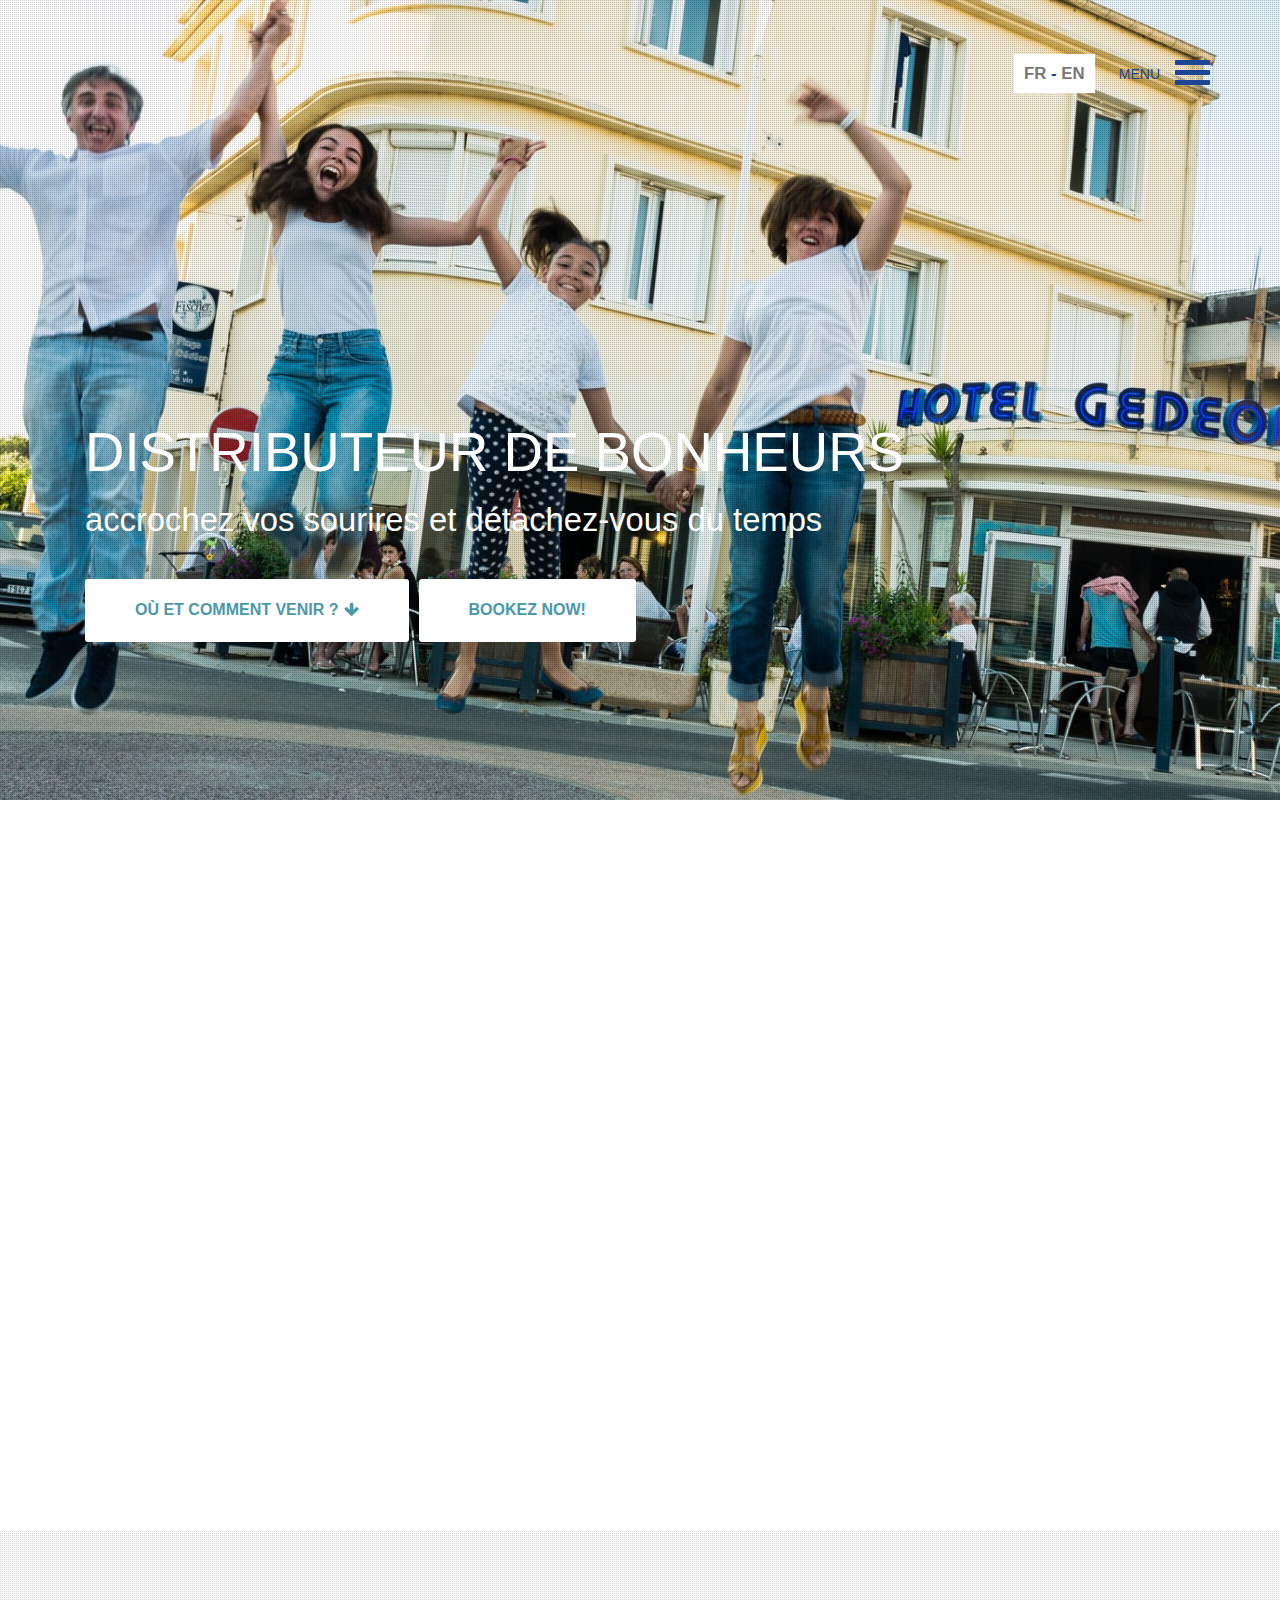
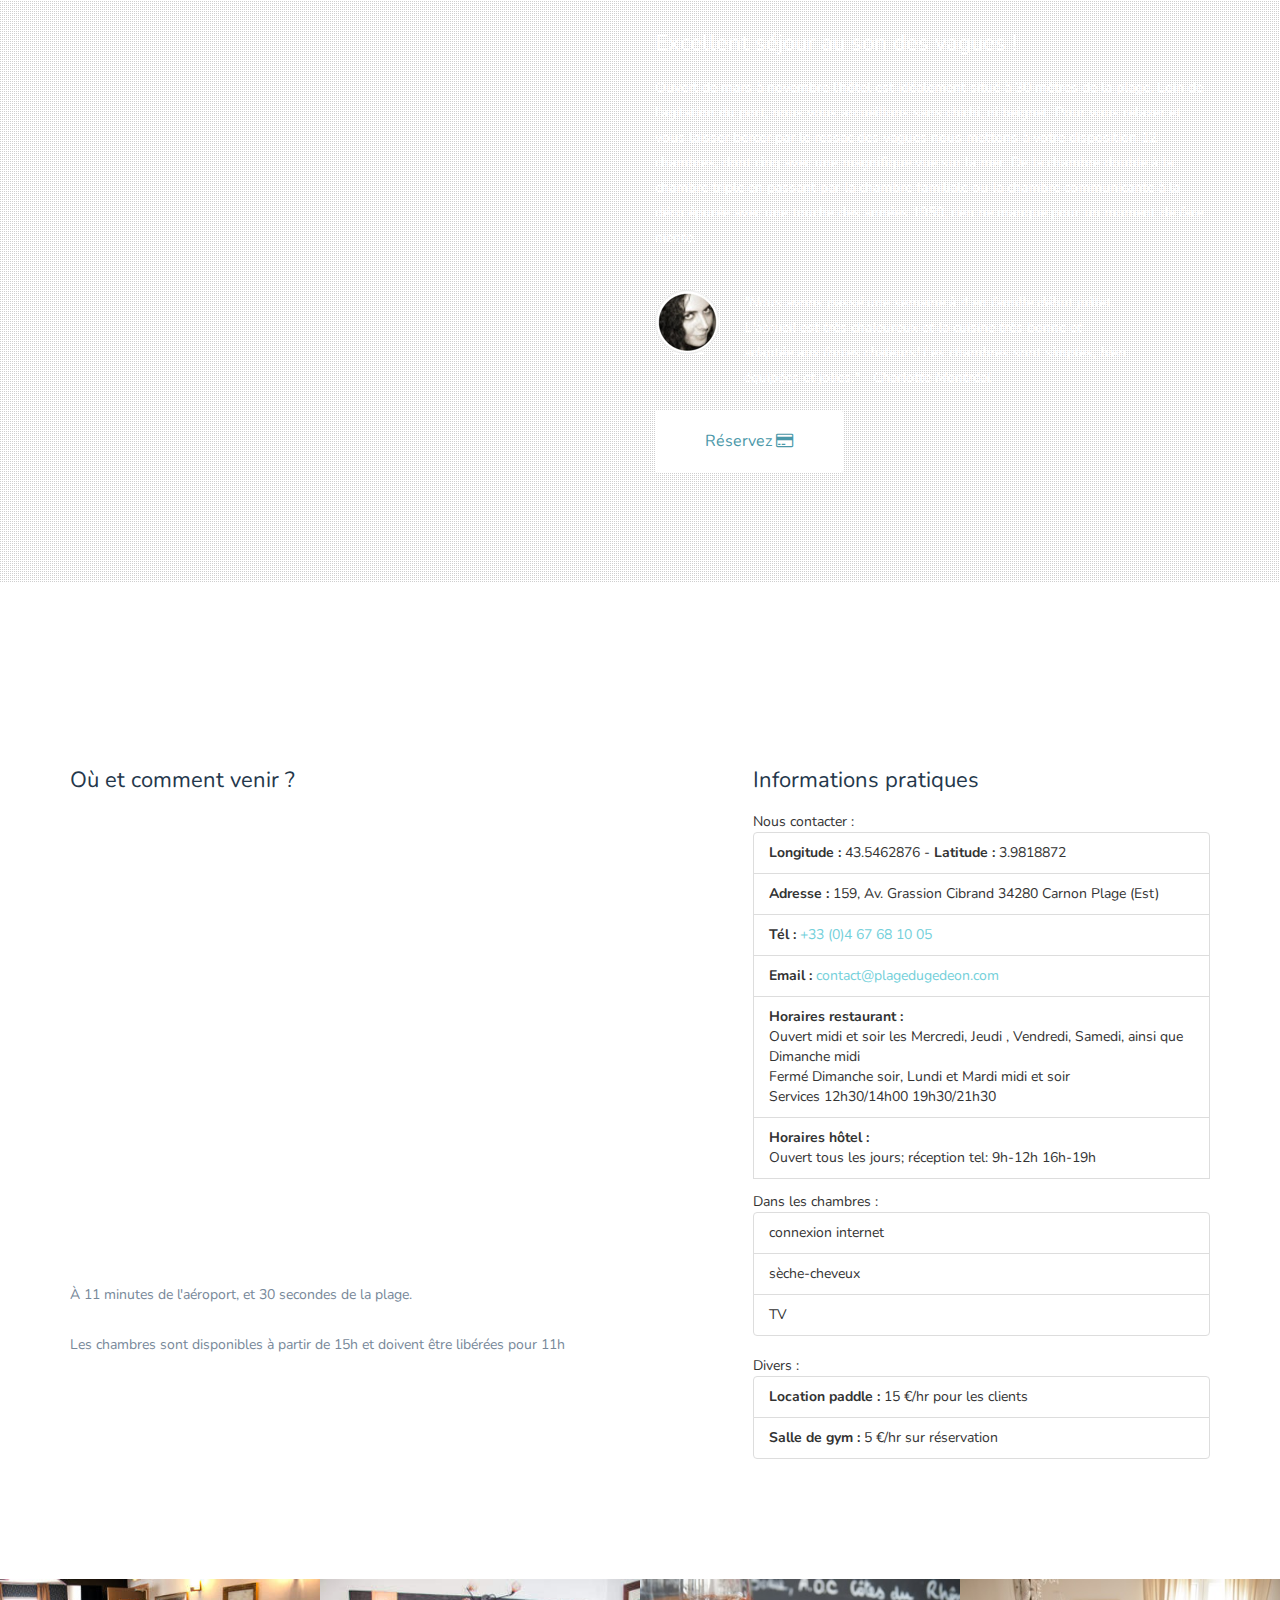
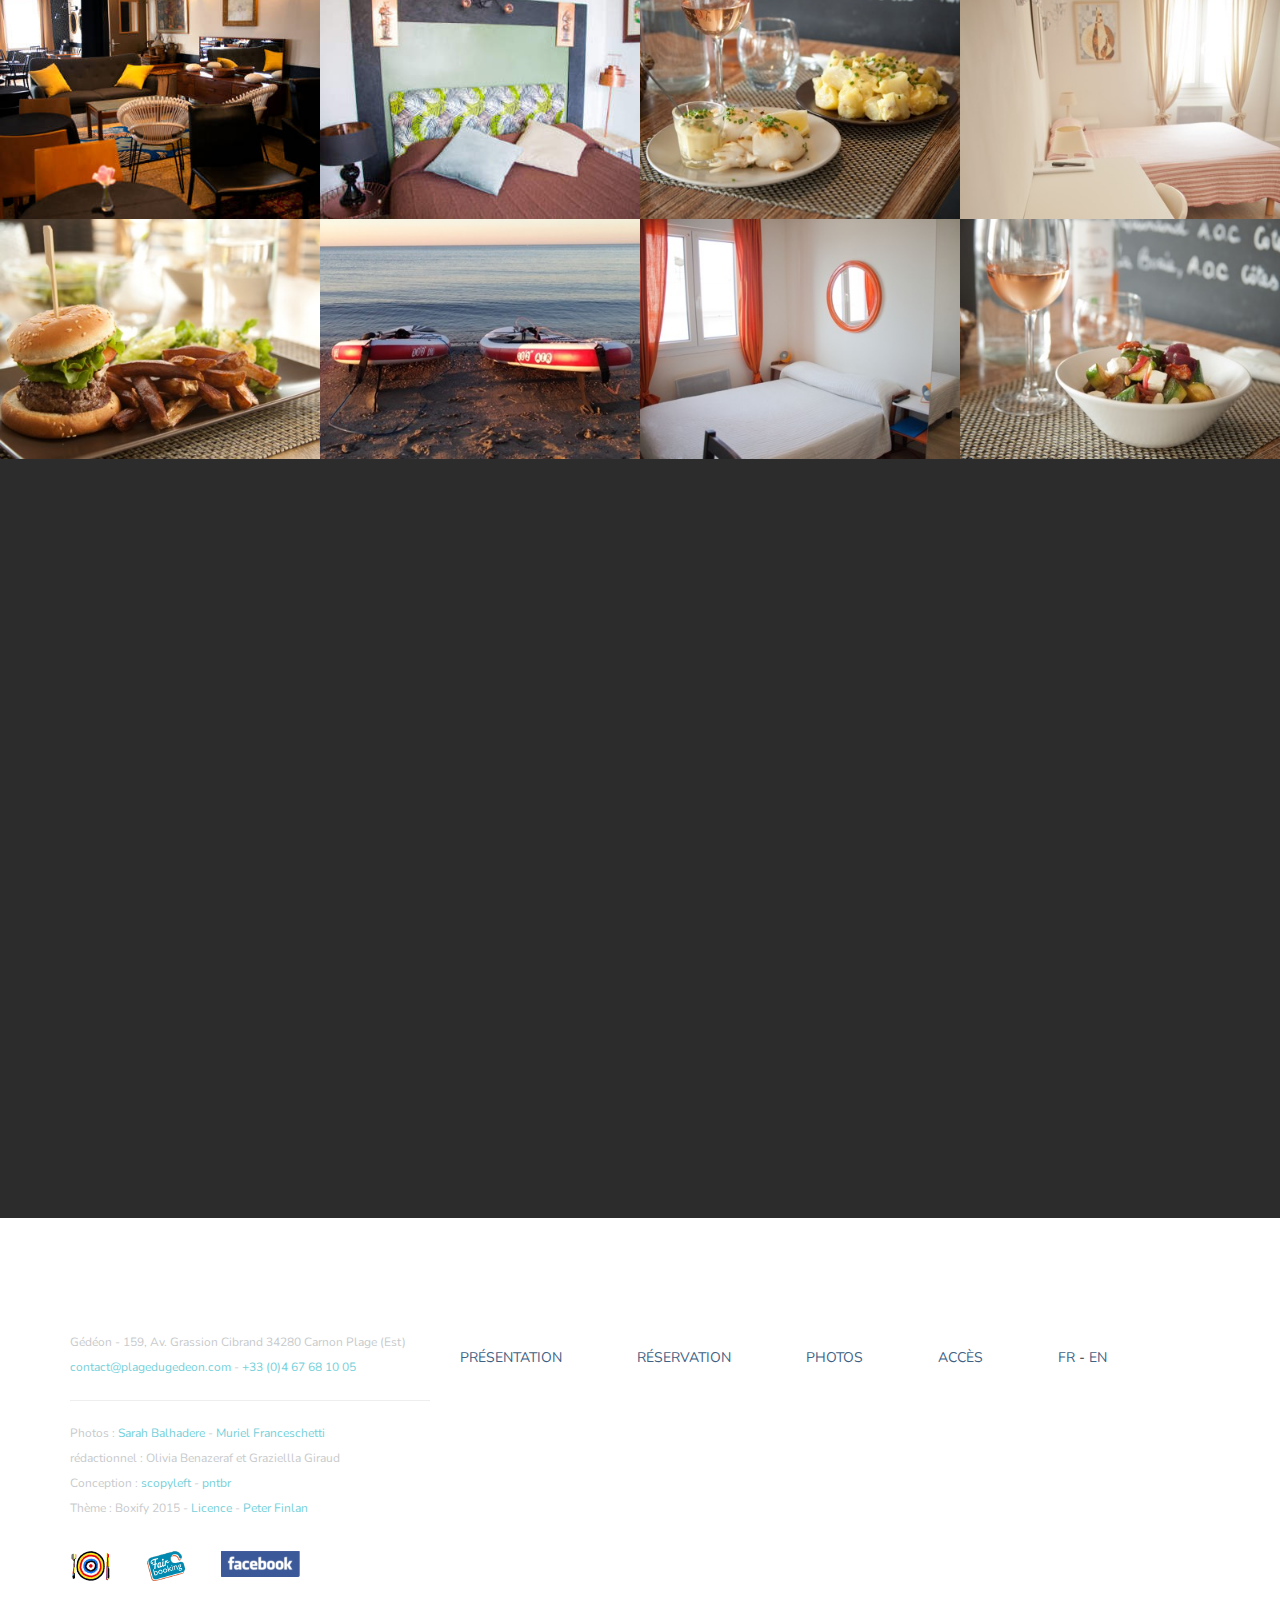
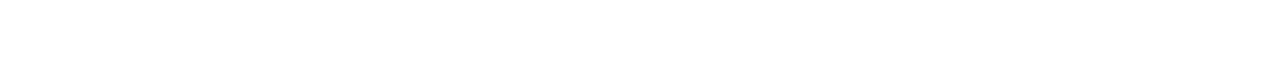
==== index.html @ f854a450 "chgt horaires" ====
<!DOCTYPE html>
<!--[if lt IE 7]>      <html class="no-js lt-ie9 lt-ie8 lt-ie7"> <![endif]-->
<!--[if IE 7]>         <html class="no-js lt-ie9 lt-ie8"> <![endif]-->
<!--[if IE 8]>         <html class="no-js lt-ie9"> <![endif]-->
<!--[if gt IE 8]><!--> <html class="no-js"> <!--<![endif]-->
<html lang="en" class="no-js">
	<head>
		<meta charset="utf-8">
		<meta http-equiv="X-UA-Compatible" content="IE=edge">
		<meta name="viewport" content="width=device-width, initial-scale=1">
		<title>Hotel, restaurant, bar à vin, le Gédéon : Attention fournisseur de bonheurs !</title>
		<meta name="description" content="Bienvenue à la plage du Gédéon, cet hôtel restaurant atypique, familial et convivial situé à Carnon à tout juste quelques mètres de la plage. Pour vos vacances ou pour vos week-ends, pour vous détendre en famille ou pour vos rendez-vous d'affaires, la plage du Gédéon se fera un plaisir de vous recevoir dans une ambiance détendue pour votre plus grand confort." />
		<meta name="keywords" content="parc expositions, hotel, plage, Carnon, Montpellier, musique, restaurant, design, Arena" />
		<meta name="author" content="scopyleft" />
		<!-- Bootstrap -->
		<script src="/js/modernizr.custom.js"></script>
		<link href="/css/bootstrap.min.css" rel="stylesheet">
		<link href="/css/jquery.fancybox.css" rel="stylesheet">
		<link href="/css/flickity.css" rel="stylesheet" >
		<link href="/css/animate.css" rel="stylesheet">
		<link href="https://maxcdn.bootstrapcdn.com/font-awesome/4.6.3/css/font-awesome.min.css" rel="stylesheet">
		<link href='http://fonts.googleapis.com/css?family=Nunito:400,300,700' rel='stylesheet' type='text/css'>
		<link href="/css/styles.css" rel="stylesheet">
		<link href="/css/queries.css" rel="stylesheet">
		<!-- Facebook and Twitter integration -->
		<meta property="og:title" content=""/>
		<meta property="og:image" content=""/>
		<meta property="og:url" content=""/>
		<meta property="og:site_name" content=""/>
		<meta property="og:description" content=""/>
		<meta name="twitter:title" content="" />
		<meta name="twitter:image" content="" />
		<meta name="twitter:url" content="" />
		<meta name="twitter:card" content="" />
		<!-- HTML5 Shim and Respond.js IE8 support of HTML5 elements and media queries -->
		<!-- WARNING: Respond.js doesn't work if you view the page via file:// -->
		<!--[if lt IE 9]>
		<script src="https://oss.maxcdn.com/libs/html5shiv/3.7.0/html5shiv.js"></script>
		<script src="https://oss.maxcdn.com/libs/respond.js/1.4.2/respond.min.js"></script>
		<![endif]-->
	</head>
	<body>
		<!--[if lt IE 7]>
		<p class="browsehappy">You are using an <strong>outdated</strong> browser. Please <a href="http://browsehappy.com/">upgrade your browser</a> to improve your experience.</p>
		<![endif]-->
		<!-- open/close -->
		<header>
			<section class="hero">
				<div class="texture-overlay"></div>
				<div class="container">
					<div class="row nav-wrapper">
						<div class="col-md-12 col-sm-12 col-xs-12 text-right navicon">
							<p><span class="language"><a href="/">FR</a> - <a href="/en">EN</a></span> MENU</p><a id="trigger-overlay" class="nav_slide_button nav-toggle" href="#"><span></span></a>
						</div>
					</div>
					<div class="row hero-content">
						<div class="col-md-12">
							<h1 class="animated fadeInDown">Distributeur de bonheurs
							<span>Accrochez vos sourires et détachez-vous du temps</span></h1>
							<a href="#where" class="use-btn animated fadeInUp">Où et comment venir ?<i class="fa fa-arrow-down"></i></a><a href="https://plagedugedeon.thais-hotel.com/thaishotel/website/reservations.php?topHeader=false&lang=fr" class="use-btn animated fadeInUp youtube-media" target="_blank">Bookez now!</a>
						</div>
					</div>
				</div>
			</section>
		</header>
		<section class="features-list" id="about">
			<div class="container">
				<div class="row">
					<div class="col-md-12">

						<div class="col-md-4 feature-1 wp2">
							<div class="feature-icon">
								<i class="fa fa-bed"></i>
							</div>
							<div class="feature-content">
								<h1>Hôtel</h1>
								<p>Avec ses 12 chambres au sein d'une maison de 2 étages typique des années 1950, c'est l'ambiance paisible et le service aux petits oignons que vous viendrez chercher ici.</p>
								<p>Une literie renouvelée en 2016, une chambre avec un espace optimisé à la déco sans chichi, une vue sur la mer, un réveil au son des mouettes rieuses.
								<p>Que demander de plus ?<br>Le petit déjeuner en terrasse !</p>
							</div>
						</div>
						<div class="col-md-4 feature-2 wp2 delay-05s">
							<div class="feature-icon">
								<i class="fa fa-cutlery"></i>
							</div>
							<div class="feature-content">
								<h1>Restaurant</h1>
								<p>Ici ça sent bon les saveurs locales. Coquillages, légumes, fruits, vins et bière sont <i>made in</i> pas très loin d'ici. Nous nous inspirons des saisons qui passent pour une cuisine saine et goûteuse.</p>
								<p>Vous craquerez forcément pour nos couteaux en persillade pêchés juste en face, nos incontournables seiches, sardines et gambas à la plancha.</p>
								<p>Et avec ça, nous direz-vous, que buvons-nous ? Un bon petit vin bio Galets Dorés Château Mourgues du Grés.</p>
							</div>
						</div>
						<div class="col-md-4 feature-3 wp2 delay-1s">
							<div class="feature-icon">
								<i class="fa fa-bicycle"></i>
							</div>
							<div class="feature-content">
								<h1>Loisirs</h1>
								<p>Sportifs ou bulleurs, la plage est à vous ! Alors armez-vous de nos paddles seul ou en compagnie d’Aurélie notre coach diplômée toujours <i>aware</i> !</p>
								<p>Pour les frileux de la glisse, un cours de longe côte. Une marche aquatique ultra dynamique dans une ambiance de franche rigolade vous conquerra assurément.</p>
								<p>Et si vous êtes fourbu par toutes ces activités, notre masseuse prendra soin de vous.</p>
							</div>
						</div>
					</div>
				</div>
			</div>
		</section>
		<section class="showcase" id="booking">
			<div class="showcase-wrap">
				<div class="texture-overlay"></div>
				<div class="container">
					<div class="row">
						<div class="col-md-6">
							<div class="device wp3">
								<div class="device-content">
									<div class="showcase-slider">
										<ul class="slides" id="showcaseSlider">
											<li>
												<img src="/img/screen1.jpg" alt="Device Content Image">
											</li>
											<li>
												<img src="/img/screen2.jpg" alt="Device Content Image">
											</li>
											<li>
												<img src="/img/screen3.jpg" alt="Device Content Image">
											</li>
										</ul>
									</div>
								</div>
							</div>
						</div>
						<div class="col-md-6">
							<h1>Excellent séjour au son des vagues !</h1>
							<p>Ouvert de mars à novembre l'hôtel est idéalement situé à 30 mètres de la plage. Loin de l'agitation du port, nous vous accueillons sans chichi, ni beignet. Pour vous relaxer et vous laisser bercer par le ressac des vagues nous mettons à votre disposition 12 chambres, dont cinq avec une magnifique vue sur la mer. De la chambre double à la chambre triple en passant par la chambre familiale ou la chambre communicante à la déco épurée avec une touche des années 1950, rien ne manque pour un moment de <i>fare niente</i>.</p>
							<blockquote class="team-quote">
								<div class="avatar"><img src="/img/avatar.png" alt="User Avatar"></div>
								<p>"Nous avons passé une semaine à 4 en famille début juillet. L'accueil est très chaleureux et la cuisine très bonne et adaptée aux fortes chaleurs! Les chambres sont simples, bien équipées et jolies." - Charlotte Montréal</p>
							</blockquote>
							<br>
							<a href="https://plagedugedeon.thais-hotel.com/thaishotel/website/reservations.php?topHeader=false&lang=fr" class="use-btn animated fadeInUp youtube-media" target="_blank">Réservez <i class="fa fa-credit-card"></i></a>
						</div>
					</div>
				</div>
			</div>
		</section>

		<section class="screenshots-intro" id="map">
			<div class="container" id="where">
				<div class="row">
					<div class="col-md-7 map-wrap">
						<h1>Où et comment venir ?</h1>
						<div class="map-overlay" onClick="style.pointerEvents='none'"></div>
						<iframe src="https://www.google.com/maps/embed?pb=!1m18!1m12!1m3!1d2891.203083324402!2d3.9818872151765468!3d43.54628757912513!2m3!1f0!2f0!3f0!3m2!1i1024!2i768!4f13.1!3m3!1m2!1s0x12b6bb6122a2dc8b%3A0x592a5144bd3fa544!2zTGEgUGxhZ2UgZHUgR8OpZMOpb24!5e0!3m2!1sfr!2sfr!4v1466872618315" width="600" height="450" frameborder="0" style="border:0"></iframe>
						<p>À 11 minutes de l'aéroport, et 30 secondes de la plage.</p>
						<p>Les chambres sont disponibles à partir de 15h et doivent être libérées pour 11h</p>
					</div>
					<div class="col-md-5">
						<h1>Informations pratiques</h1>
						<ul class="list-group">Nous contacter :
							<li class="list-group-item"><b>Longitude :</b> 43.5462876 - <b>Latitude :</b> 	3.9818872</li>
							<li class="list-group-item"><b>Adresse :</b> 159, Av. Grassion Cibrand 34280 Carnon Plage (Est)</li>
							<li class="list-group-item"><b>Tél :</b> <a href="tel:+33 (0)4 67 68 10 05">+33 (0)4 67 68 10 05</a></li>
							<li class="list-group-item"><b>Email :</b> <a href="mailto:contact@plagedugedeon.com">contact@plagedugedeon.com</a></li>
						<li class="list-group-item"><b>Horaires restaurant :</b> <br>Ouvert midi et soir les Mercredi, Jeudi , Vendredi, Samedi, ainsi que Dimanche midi <br>Fermé Dimanche soir, Lundi et Mardi midi et soir<br>Services 12h30/14h00 19h30/21h30 </b></li>
						<li class="list-group-item"><b>Horaires hôtel :</b><br>Ouvert tous les jours; réception tel: 9h-12h 16h-19h</b></li>
						<ul class="list-group">Dans les chambres :
							<li class="list-group-item">connexion internet</li>
							<li class="list-group-item">sèche-cheveux</li>
							<li class="list-group-item">TV</li>
						</ul>
						<ul class="list-group">Divers :
							<li class="list-group-item"><b>Location paddle :</b> 15 €/hr pour les clients</li>
							<li class="list-group-item"><b>Salle de gym :</b> 5 €/hr sur réservation</li>
						</ul>
					</div>
				</div>
			</div>
		</section>
		<section class="screenshots" id="photos">
			<div class="container-fluid">
				<div class="row">
					<ul class="grid">
						<li>
							<figure>
								<img src="/img/01-screenshot.jpg" alt="Salle de restaurant">
								<figcaption>
								<div class="caption-content">
									<a href="/img/large/01.jpg" class="single_image">
										<i class="fa fa-search"></i><br>
										<p>Salle de restaurant</p>
									</a>
								</div>
								</figcaption>
							</figure>
						</li>
						<li>
							<figure>
								<img src="/img/02-screenshot.jpg" alt="Douce nuit">
								<figcaption>
								<div class="caption-content">
									<a href="/img/large/02.jpg" class="single_image">
										<i class="fa fa-search"></i><br>
										<p>Douce nuit</p>
									</a>
								</div>
								</figcaption>
							</figure>
						</li>
						<li>
							<figure>
								<img src="/img/03-screenshot.jpg" alt="Made in Gédéon">
								<figcaption>
								<div class="caption-content">
									<a href="/img/large/03.jpg" class="single_image">
										<i class="fa fa-search"></i><br>
										<p>Made in Gédéon</p>
									</a>
								</div>
								</figcaption>
							</figure>
						</li>
						<li>
							<figure>
								<img src="/img/04-screenshot.jpg" alt="Relaxez-vous">
								<figcaption>
								<div class="caption-content">
									<a href="/img/large/04.jpg" class="single_image">
										<i class="fa fa-search"></i><br>
										<p>Relaxez-vous</p>
									</a>
								</div>
								</figcaption>
							</figure>
						</li>
					</ul>
				</div>
				<div class="row">
					<ul class="grid">
						<li>
							<figure>
								<img src="/img/05-screenshot.jpg" alt="THE burger">
								<figcaption>
								<div class="caption-content">
									<a href="/img/large/05.jpg" class="single_image">
										<i class="fa fa-search"></i><br>
										<p>THE burger</p>
									</a>
								</div>
								</figcaption>
							</figure>
						</li>
						<li>
							<figure>
								<img src="/img/06-screenshot.jpg" alt="Paddle on the beach">
								<figcaption>
								<div class="caption-content">
									<a href="/img/large/06.jpg" class="single_image">
										<i class="fa fa-search"></i><br>
										<p>Paddle on the beach</p>
									</a>
								</div>
								</figcaption>
							</figure>
						</li>
						<li>
							<figure>
								<img src="/img/07-screenshot.jpg" alt="Confort sans chichi">
								<figcaption>
								<div class="caption-content">
									<a href="/img/large/07.jpg" class="single_image">
										<i class="fa fa-search"></i><br>
										<p>Confort sans chichi</p>
									</a>
								</div>
								</figcaption>
							</figure>
						</li>
						<li>
							<figure>
								<img src="/img/08-screenshot.jpg" alt="Plaisir des papilles">
								<figcaption>
								<div class="caption-content">
									<a href="/img/large/08.jpg" class="single_image">
										<i class="fa fa-search"></i><br>
										<p>Plaisir des papilles</p>
									</a>
								</div>
								</figcaption>
							</figure>
						</li>
					</ul>
				</div>
			</div>
		</section>
		<section class="download" id="download">
			<div class="container">
				<div class="row">
					<div class="col-md-12 text-center wp4">
						<h1>Tarifs</h1>
						<table class="table">
							<tbody>
								<tr>
									<th></th>
									<td>
										<strong>Basse saison</strong><br><em>mars, avril, novembre<br></em>
									</td>
									<td>
										<strong>Moyenne saison</strong><br><em>mai, juin, septembre, octobre</em>
									</td>
									<td>
										<strong>Haute saison</strong><br><em>juillet, août</em>
									</td>
								</tr>
								<tr>
									<td>
										<strong>Chambre pour 2 personnes</strong>
									</td>
									<td>49 €</td>
									<td>58 €</td>
									<td>64 €</td>
								<tr>
								<tr>
									<td><strong>Chambre pour 2 personnes vue mer</strong></td>
									<td>57 €</td>
									<td>65 €</td>
									<td>71 €</td>
								</tr>
								<tr>
									<td><strong>Chambre pour 3 personnes</strong></td>
									<td>59 €</td>
									<td>67 €</td>
									<td>74 €</td>
								</tr>
								<tr>
									<td><strong>Chambre pour 3 personnes vue mer</strong></td>
									<td>67 €</td>
									<td>75 €</td>
									<td>81 €</td>
								</tr>
								<tr>
									<td><strong>Chambre familiale pour 4 personnes</strong></td>
									<td>74 €</td>
									<td>82 €</td>
									<td>88 €</td>
								</tr>
							</tbody>
						</table>
						<ul class="list-group col-md-5">
							<li class="list-group-item disabled">Petit déjeuner : 7 €</li>
							<li class="list-group-item disabled">Lit supplémentaire : 10 €</li>
							<li class="list-group-item disabled">Fermeture annuelle en décembre, janvier et février</li>
							<li class="list-group-item disabled">Transfert aéroport ou gare sncf: merci de nous <a href="#where">contacter</a></li>
						</ul>
					</div>
				</div>
			</div>
		</section>
		<footer>
			<div class="container">
				<div class="row">
					<div class="col-md-4">
						<p>Gédéon - 159, Av. Grassion Cibrand 34280 Carnon Plage (Est)<br>
						<a href="mailto:contact@plagedugedeon.com">contact@plagedugedeon.com</a> - <a href="tel:+33 (0)4 67 68 10 05">+33 (0)4 67 68 10 05</a></p>
						<hr>
						<p>Photos : <a href="http://www.sarahbalhadere.net/">Sarah Balhadere</a> -
						<a href="http://www.murielfranceschetti.com">Muriel Franceschetti</a><br>
						rédactionnel : Olivia Benazeraf et Graziellla Giraud<br>
						Conception : <a href="http://scopyleft.fr">scopyleft</a> - <a href="http://twitter.com/langlois_s">pntbr</a><br>
						Thème : Boxify 2015 - <a href="http://tympanus.net/codrops/licensing/">Licence</a> - <a href="http://www.peterfinlan.com/">Peter Finlan</a></p>
						<ul class="footer-nav">
							<li><a href="http://lefooding.com/fr/restaurants/restaurant-la-plage-du-gedeon-mauguio"><img src="./img/lefooding.png"></a></li>
							<li><a href="http://www.fairbooking.com/fr/detail/hotel/la-plage-du-gedeon-carnon.4461.html"><img src="./img/fairbookin.png"></a></li>
							<li><a href="https://www.facebook.com/laplagedugedeon"><img src="./img/facebook.png"></a></li>
						</ul>
					</div>
					<div class="col-md-8">
						<ul class="footer-nav">
							<li><a href="#about">Présentation</a></li>
							<li><a href="#booking">Réservation</a></li>
							<li><a href="#photos">Photos</a></li>
							<li><a href="#map">Accès</a></li>
							<li class="language"><a href="/">FR</a> - <a href="/en">EN</a></li>
						</ul>
					</div>
				</div>
			</div>
		</footer>
		<div class="overlay overlay-boxify">
			<nav>
				<ul>
					<li><a href="#about"><i class="fa fa-bullhorn"></i>Présentation</a></li>
					<li><a href="#booking"><i class="fa fa-credit-card"></i>Réservation</a></li>
				</ul>
				<ul>
					<li><a href="#photos"><i class="fa fa-camera-retro"></i>Photos</a></li>
					<li><a href="#map"><i class="fa fa-map-signs"></i>Accès</a></li>
				</ul>
			</nav>
		</div>
		<!-- jQuery (necessary for Bootstrap's JavaScript plugins) -->
		<script src="/js/min/toucheffects-min.js"></script>
		<script src="https://ajax.googleapis.com/ajax/libs/jquery/1.11.0/jquery.min.js"></script>
		<script src="/js/flickity.pkgd.min.js"></script>
		<script src="/js/jquery.fancybox.pack.js"></script>
		<!-- Include all compiled plugins (below), or include individual files as needed -->
		<script src="/js/retina.js"></script>
		<script src="/js/waypoints.min.js"></script>
		<script src="/js/bootstrap.min.js"></script>
		<script src="/js/min/scripts-min.js"></script>
		<script>
		  (function(i,s,o,g,r,a,m){i['GoogleAnalyticsObject']=r;i[r]=i[r]||function(){
		  (i[r].q=i[r].q||[]).push(arguments)},i[r].l=1*new Date();a=s.createElement(o),
		  m=s.getElementsByTagName(o)[0];a.async=1;a.src=g;m.parentNode.insertBefore(a,m)
		  })(window,document,'script','https://www.google-analytics.com/analytics.js','ga');
		  ga('create', 'UA-92595922-1', 'auto');
		  ga('send', 'pageview');
		</script>
		</body>
</html>
---- css/styles.css ----
/* ! normalize.css v1.0.0 | MIT License | git.io/normalize */

/* ==========================================================================
HTML5 display definitions
========================================================================== */

/*
* Corrects `block` display not defined in IE 6/7/8/9 and Firefox 3.
*/

article, aside, details, figcaption, figure, footer, header, hgroup, nav, section, summary {
    display: block
}

/*
* Corrects `inline-block` display not defined in IE 6/7/8/9 and Firefox 3.
*/
audio, canvas, video {
    display: inline-block;
    *display: inline;
    *zoom: 1;
}

/*
* Prevents modern browsers from displaying `audio` without controls.
* Remove excess height in iOS 5 devices.
*/
audio:not([controls]) {
    display: none;
    height: 0;
}

/*
* Addresses styling for `hidden` attribute not present in IE 7/8/9, Firefox 3, * and Safari 4.
* Known issue:no IE 6 support.
*/
[hidden] {
    display: none
}

/* ==========================================================================
Base
========================================================================== */
/*
* 1. Corrects text resizing oddly in IE 6/7 when body `font-size` is set using
*    `em` units.
* 2. Prevents iOS text size adjust after orientation change, without disabling
*    user zoom.
*/

html {
    font-size: 100%; /* 1 */
    -webkit-text-size-adjust: 100%; /* 2 */
    -ms-text-size-adjust: 100%; /* 2 */
}

/*
* Addresses `font-family` inconsistency between `textarea` and other form
* elements.
*/
html, button, input, select, textarea {
    font-family: sans-serif;
    font-family: 'Nunito', sans-serif;
}
html, body {
    overflow-x: hidden;
    width: 100%;
}

/*
* Addresses margins handled incorrectly in IE 6/7.
*/
body {
    margin: 0;
    font-family: 'Nunito', sans-serif;
}

/*
* Font Smoothing
*/
html, html a {
    text-shadow: 1px 1px 1px rgba(0, 0, 0, 0.004);
    -webkit-font-smoothing: antialiased;
}

/* ==========================================================================
Links
========================================================================== */
/*
* Addresses `outline` inconsistency between Chrome and other browsers.
*/

a:focus {
    outline: thin dotted;
    text-decoration: none;
}

/*
* Improves readability when focused and also mouse hovered in all browsers.
*/
a:active, a:hover {
    outline: 0;
    text-decoration: none;
}

/* ==========================================================================
Typography
========================================================================== */
/*
* Addresses font sizes and margins set differently in IE 6/7.
* Addresses font sizes within `section` and `article` in Firefox 4+, Safari 5, * and Chrome.
*/

h1 {
    margin: 0.67em 0;
    font-size: 2em;
}
h2 {
    margin: 0.83em 0;
    font-size: 1.5em;
}
h3 {
    margin: 1em 0;
    font-size: 1.17em;
}
h4 {
    margin: 1.33em 0;
    font-size: 1em;
}
h5 {
    margin: 1.67em 0;
    font-size: 0.83em;
}
h6 {
    margin: 2.33em 0;
    font-size: 0.75em;
}

/*
* Addresses styling not present in IE 7/8/9, Safari 5, and Chrome.
*/
abbr[title] {
    border-bottom: 1px dotted
}

/*
* Addresses style set to `bolder` in Firefox 3+, Safari 4/5, and Chrome.
*/
b, strong {
    font-weight: bold
}
blockquote {
    margin: 0px
}

/*
* Addresses styling not present in Safari 5 and Chrome.
*/
dfn {
    font-style: italic
}

/*
* Addresses styling not present in IE 6/7/8/9.
*/
mark {
    background: #ff0;
    color: #000;
}

/*
* Addresses margins set differently in IE 6/7.
*/
p, pre {
    margin: 1em 0
}

/*
* Corrects font family set oddly in IE 6, Safari 4/5, and Chrome.
*/
code, kbd, pre, samp {
    font-size: 1em;
    font-family: monospace, serif;
    _font-family: 'courier new', monospace;
}

/*
* Improves readability of pre-formatted text in all browsers.
*/
pre {
    white-space: pre;
    white-space: pre-wrap;
    word-wrap: break-word;
}

/*
* Addresses CSS quotes not supported in IE 6/7.
*/
q {
    quotes: none
}

/*
* Addresses `quotes` property not supported in Safari 4.
*/
q:before, q:after {
    content: '';
    content: none;
}
small {
    font-size: 75%
}

/*
* Prevents `sub` and `sup` affecting `line-height` in all browsers.
*/
sub, sup {
    position: relative;
    vertical-align: baseline;
    font-size: 75%;
    line-height: 0;
}
sup {
    top: -0.5em
}
sub {
    bottom: -0.25em
}

/* ==========================================================================
Lists
========================================================================== */
/*
* Addresses margins set differently in IE 6/7.
*/

dl, menu, ol, ul {
    margin: 1em 0
}
dd {
    margin: 0 0 0 40px
}

/*
* Addresses paddings set differently in IE 6/7.
*/
menu, ol, ul {
    padding: 0
}

/*
* Corrects list images handled incorrectly in IE 7.
*/
nav ul, nav ol {
    list-style: none;
    list-style-image: none;
}

/* ==========================================================================
Embedded content
========================================================================== */
/*
* 1. Removes border when inside `a` element in IE 6/7/8/9 and Firefox 3.
* 2. Improves image quality when scaled in IE 7.
*/

img {
    border: 0; /* 1 */
    -ms-interpolation-mode: bicubic; /* 2 */
}

/*
* Corrects overflow displayed oddly in IE 9.
*/
svg:not(:root) {
    overflow: hidden
}

/* ==========================================================================
Figures
========================================================================== */
/*
* Addresses margin not present in IE 6/7/8/9, Safari 5, and Opera 11.
*/

figure {
    margin: 0
}

/* ==========================================================================
Forms
========================================================================== */
/*
* Corrects margin displayed oddly in IE 6/7.
*/

form {
    margin: 0
}

/*
* Define consistent border, margin, and padding.
*/
fieldset {
    margin: 0 2px;
    padding: 0.35em 0.625em 0.75em;
    border: 1px solid #c0c0c0;
}

/*
* 1. Corrects color not being inherited in IE 6/7/8/9.
* 2. Corrects text not wrapping in Firefox 3.
* 3. Corrects alignment displayed oddly in IE 6/7.
*/
legend {
    padding: 0;
    border: 0; /* 1 */
    white-space: normal; /* 2 */
    *margin-left: -7px; /* 3 */
}

/*
* 1. Corrects font size not being inherited in all browsers.
* 2. Addresses margins set differently in IE 6/7, Firefox 3+, Safari 5, *    and Chrome.
* 3. Improves appearance and consistency in all browsers.
*/
button, input, select, textarea {
    margin: 0; /* 2 */
    vertical-align: baseline; /* 3 */
    font-size: 100%; /* 1 */
    *vertical-align: middle; /* 3 */
}

/*
* Addresses Firefox 3+ setting `line-height` on `input` using ` !important` in
* the UA stylesheet.
*/
button, input {
    line-height: normal
}

/*
* 1. Avoid the WebKit bug in Android 4.0.* where (2) destroys native `audio`
*    and `video` controls.
* 2. Corrects inability to style clickable `input` types in iOS.
* 3. Improves usability and consistency of cursor style between image-type
*    `input` and others.
* 4. Removes inner spacing in IE 7 without affecting normal text inputs.
*    Known issue:inner spacing remains in IE 6.
*/
button, html input[type="button"], /* 1 */
input[type="reset"], input[type="submit"] {
    cursor: pointer; /* 3 */
    -webkit-appearance: button; /* 2 */
    *overflow: visible; /* 4 */
}

/*
* Re-set default cursor for disabled elements.
*/
button[disabled], input[disabled] {
    cursor: default
}

/*
* 1. Addresses box sizing set to content-box in IE 8/9.
* 2. Removes excess padding in IE 8/9.
* 3. Removes excess padding in IE 7.
*    Known issue:excess padding remains in IE 6.
*/
input[type="checkbox"], input[type="radio"] {
    box-sizing: border-box; /* 1 */
    padding: 0; /* 2 */
    *height: 13px; /* 3 */
    *width: 13px; /* 3 */
}

/*
* 1. Addresses `appearance` set to `searchfield` in Safari 5 and Chrome.
* 2. Addresses `box-sizing` set to `border-box` in Safari 5 and Chrome
*    (include `-moz` to future-proof).
*/
input[type="search"] {
    /* 2 */
    box-sizing: content-box;
    -webkit-appearance: textfield; /* 1 */
    nowhitespace: afterproperty;
}

/*
* Removes inner padding and search cancel button in Safari 5 and Chrome
* on OS X.
*/
input[type="search"]::-webkit-search-cancel-button, input[type="search"]::-webkit-search-decoration {
    -webkit-appearance: none
}

/*
* Removes inner padding and border in Firefox 3+.
*/
button::-moz-focus-inner, input::-moz-focus-inner {
    padding: 0;
    border: 0;
}

/*
* 1. Removes default vertical scrollbar in IE 6/7/8/9.
* 2. Improves readability and alignment in all browsers.
*/
textarea {
    overflow: auto; /* 1 */
    vertical-align: top; /* 2 */
}

/* ==========================================================================
Tables
========================================================================== */
/*
* Remove most spacing between table cells.
*/

table {
    border-spacing: 0;
    border-collapse: collapse;
    color: #fff;
}

/* ==========================================================================
Global Styles
========================================================================== */
.group:after {
    content: "";
    display: table;
    clear: both;
}
a {
    -webkit-transition-timing-function: ease-in-out;
    transition-timing-function: ease-in-out;
    -webkit-transition-duration: 300ms;
    transition-duration: 300ms;
    -webkit-transition-property: color, border-color, background-color;
    transition-property: color, border-color, background-color;
}
.nopadding {
    margin: 0 !important;
    padding: 0 !important;
}
p {
    font-size: 14px;
    line-height: 25px;
}
a {
    color: #73d0da
}
a:hover, a:focus {
    color: #73d0da;
    text-decoration: none;
}
.texture-overlay {
    position: absolute;
    top: 0px;
    left: 0px;
    width: 100%;
    height: 100%;
    background-image: url(../img/grid.png);
}

/* ==========================================================================
Buttons
========================================================================== */
.use-btn {
    display: inline-block;
    margin: 0 10px 10px 0;
    padding: 20px 50px;
    border-radius: 3px;
    background-color: #fff;
    color: #4b98a9;
    font-size: 16px;
}
.use-btn:hover, .use-btn:focus {
    background-color: #73d0da;
    color: #fff;
    text-decoration: none;
}
.learn-btn, .download-btn {
    display: inline-block;
    padding: 18px 46px;
    border: 2px solid #fff;
    border-radius: 3px;
    color: #fff;
    font-size: 16px;
}
.learn-btn:hover, .download-btn:hover, .learn-btn:focus, .download-btn:focus {
    border-color: #73d0da;
    color: #73d0da;
    text-decoration: none;
}
.read-more-btn {
    display: inline-block;
    color: #323a45;
    text-transform: uppercase;
    font-weight: 400;
}
.read-more-btn i, .download-btn i {
    margin-left: 5px
}
.showcase .download-btn {
    margin-top: 50px
}
.download .download-btn {
    margin-top: 25px
}

/* ==========================================================================
Navigation
========================================================================== */
.nav-toggle {
    position: absolute;
    top: 0;
    right: 15px;
    z-index: 999999;
    padding: 10px 35px 16px 0px;
    cursor: pointer;
}
.nav-toggle:focus {
    outline: none;
}
.nav-toggle span, .nav-toggle span:before, .nav-toggle span:after {
    content: '';
    position: absolute;
    display: block;
    width: 35px;
    height: 5px;
    border-radius: 1px;
    background: #1C4596;
    cursor: pointer;
}
.nav-toggle span:before {
    top: -10px
}
.nav-toggle span:after {
    bottom: -10px
}
.nav-toggle span, .nav-toggle span:before, .nav-toggle span:after {
    -webkit-transition: all 300ms ease-in-out;
    transition: all 300ms ease-in-out;
}
.nav-toggle.active span {
    background-color: transparent
}
.nav-toggle.active span:before, .nav-toggle.active span:after {
    top: 0
}
.nav-toggle.active span:before {
    -webkit-transform: rotate(45deg);
    -ms-transform: rotate(45deg);
    transform: rotate(45deg);
}
.nav-toggle.active span:after {
    top: 10px;
    -webkit-transform: translateY(-10px) rotate(-45deg);
    -ms-transform: translateY(-10px) rotate(-45deg);
    transform: translateY(-10px) rotate(-45deg);
}
.navicon {
    position: relative;
    height: 26px;
}
.navicon p {
    margin: 1px 50px 0 0;
    color: #1C4596;
}
.navicon-fixed {
    position: fixed;
    top: 59px;
    right: 143px;
}

/* ==========================================================================
Hero
========================================================================== */
.hero {
    font-family: Circular,"Helvetica Neue",Helvetica,Arial,sans-serif;
    position: relative;
    padding: 60px 0 60px 0;
    min-height: 800px;
    background: rgb(40, 70, 102) url('../img/hero-01.jpg') no-repeat center center;
    background-size: cover;
    color: #fff;
}
.hero-content {
    margin: 300px 0 45px 0;
    font-weight: 700;
    font-size: 1.95em;
    color: #fff;
    text-transform: uppercase;
}
.hero h1 span {
    display: inline-block;
    font-size: .6em;
    color: #fff;
    text-transform: lowercase;
}
.hero .language {
    margin-right: 1.2em;
    font-weight: bold;
    font-size: 1.2em;
    background: white;
    padding: .6em;
}
.hero .language a:visited,
.hero .language a:link {
    color: #777;
}
#home {
    width: 100%;
    height: 100%;
}
.hero {
    width: 100%;
    height: 100%;
}
header i {
    margin-left: 5px
}

/* ==========================================================================
Video
========================================================================== */
section.video i {
    margin-right: 10px;
    color: #323a45;
    vertical-align: middle;
    font-size: 50px;
    -webkit-transition: color 300ms ease-in-out;
    transition: color 300ms ease-in-out;
}
section.video h1 {
    font-weight: 400;
    font-size: 20px;
}
section.video {
    padding: 60px 0;
    background-color: #f6f7f9;
}
section.video a {
    color: #323a45
}
section.video a:hover, section.video a:focus {
    color: #73d0da;
    text-decoration: none;
}
section.video a:hover i, section.video a:focus i {
    color: #73d0da
}

/* ==========================================================================
Custom Slider Controls (Flickity)
========================================================================== */
.flickity-page-dots .dot {
    width: 13px;
    height: 13px;
    opacity: 1;
    background: transparent;
    border: 2px solid white;
    -webkit-transition: background 0.3s;
    transition: background 0.3s;
}
.flickity-page-dots .dot.is-selected {
    background: white;
}

/* ==========================================================================
Features Slider
========================================================================== */
.features-bg {
    position: relative;
    min-height: 400px;
    background: url('../img/features-intro-01.jpg') no-repeat center center;
    background-size: cover;
}
.features-img {
    width: 100%;
    height: 400px;
    text-align: center;
    line-height: 400px;
}
.features-slider {
    position: relative;
    padding: 11% 100px 10% 100px;
    height: 400px;
    background-color: #3F6184;
}
.features-slider ul {
    margin: 0;
    padding: 0;
    list-style: none;
}
.features-slider ul li {
    width: 100%;
}
.features-slider li h1 {
    margin-bottom: 15px;
    color: #fff;
    font-weight: 400;
    font-size: 22px;
}
.features-slider li p {
    color: #fff;
    font-size: 14px;
}
.features-intro-img {
    position: relative
}
.slides li h1 {
    margin: 0;
    padding: 0;
}
.features-slider .flickity-page-dots {
    text-align: left;
    margin-top: 50px;
    position: static;
}
.features-slider .flickity-page-dots .dot {
    margin: 0 12px 0 0;
}

/* ==========================================================================
Features List
========================================================================== */
.features-list {
    padding: 130px 0
}
.features-list h1 {
    margin: 0 0 10px 0;
    padding: 0;
    color: #24374b;
    font-size: 20px;
}
.features-list p {
    margin-bottom: 20px;
    color: #778899;
}
.feature-content {
    display: inline-block;
    margin-left: 0;
    width: 65%;
}
.feature-icon {
    display: inline-block;
    margin-right: 25px;
    width: 90px;
    height: 90px;
    border: solid 2px #4e9ba3;
    border-radius: 50%;
    vertical-align: top;
    text-align: center;
    font-size: 25px;
    line-height: 90px;
}
.feature-icon i {
    color: #4e9ba3
}

/* ==========================================================================
Blockquote
========================================================================== */
blockquote {
    margin: 40px 0 0;
    padding: 0;
    border: none;
}
blockquote p {
    display: inline-block;
    margin: 0;
    padding: 0;
    width: 70%;
    vertical-align: top;
    font-style: italic;
}
blockquote .avatar {
    display: inline-block;
    margin-right: 20px;
    width: 64px;
    height: 64px;
    vertical-align: middle;
}
blockquote .logo-quote {
    display: inline-block;
    margin: 0 0 0 90px;
}

/* ==========================================================================
Showcase
========================================================================== */
.showcase {
    background: url('../img/showcase-bg-fixed-01.jpg') no-repeat center center fixed;
    background-size: cover;
}
.showcase h1 {
    margin: 0 0 20px 0;
    color: #fff;
    font-weight: 400;
    font-size: 22px;
}
.showcase p {
    margin-bottom: 25px;
    color: #fff;
}
.device {
    position: absolute;
    top: -60px;
    left: 20%;
    min-height: 676px;
    width: 359px;
    background: url('../img/iphone-skeleton.png') no-repeat center center;
}
.device-content {
    position: absolute;
    top: 115px;
    left: 56px;
    width: 247px;
    height: 445px;
    background: rgba(0, 0, 0, 0.3);
}
.device-content img {
    width: 247px;
    height: 445px;
}
.showcase-wrap {
    position: relative;
    padding: 100px 0;
    min-height: 600px;
}
.showcase-slider ul {
    margin: 0;
    padding: 0;
    list-style: none;
}
.showcase-slider .flickity-page-dots {
    bottom: 20px;
}

/* ==========================================================================
Screenshots Intro
========================================================================== */
.screenshots-intro {
    padding: 170px 0 100px 0;
    background-color: #fff;
}
.screenshots-intro h1 {
    margin-bottom: 20px;
    color: #24374b;
    font-weight: 400;
    font-size: 22px;
}
.screenshots-intro p {
    margin-bottom: 25px;
    color: #778899;
}

/* ==========================================================================
Screenshots
========================================================================== */
.screenshots ul {
    margin: 0;
    padding: 0;
    width: 100%;
}
.screenshots ul li {
    float: left;
    min-height: 100%;
    width: 25%;
    background-color: #000;
    list-style: none;
}
.screenshots figure {
    position: relative;
    overflow: hidden;
}
.screenshots figure img {
    width: 100%;
    height: 100%;
    -webkit-transition: all 300ms ease-in-out;
    transition: all 300ms ease-in-out;
}
.screenshots figure:hover img, .screenshots figure:focus img {
    -webkit-transform: scale(1.1);
    -ms-transform: scale(1.1);
    transform: scale(1.1);
}
.screenshots figcaption {
    position: absolute;
    top: 0;
    left: 0;
    padding: 25% 0;
    width: 100%;
    height: 100%;
    background-color: rgba(63, 97, 132, 0.85);
    text-align: center;
    font-size: 15px;
    opacity: 0;
    -webkit-transition: all 300ms ease-in-out;
    transition: all 300ms ease-in-out;
}
.screenshots figcaption a {
    color: #fff
}
.screenshots figcaption a:hover, .screenshots figcaption a:focus {
    color: #73d0da
}
.screenshots figure:hover figcaption, .screenshots figure:focus figcaption {
    opacity: 1
}
.visible {
    opacity: 1
}
.screenshots figure.cs-hover figcaption {
    opacity: 1
}
.screenshots figcaption i {
    font-size: 35px
}
.screenshots figcaption p {
    margin-bottom: 0;
    text-transform: uppercase;
    font-weight: 400;
}
.screenshots figcaption .caption-content {
    position: absolute;
    top: 50%;
    left: 50%;
    margin-top: -40px;
    margin-left: -100px;
    width: 200px;
    -webkit-transform: translate(0px, 15px);
    -ms-transform: translate(0px, 15px);
    transform: translate(0px, 15px);
    -webkit-transition: all 300ms ease-in-out;
    transition: all 300ms ease-in-out;
}
.screenshots figure:hover figcaption .caption-content, .screenshots figure:focus figcaption .caption-content {
    -webkit-transform: translate(0px, 0px);
    -ms-transform: translate(0px, 0px);
    transform: translate(0px, 0px);
}

/* ==========================================================================
Download Now
========================================================================== */
.download {
    padding: 120px 0;
    background-color: #2C2C2C;
}
.download h1 {
    margin: 0 0 15px 0;
    color: #fff;
    font-weight: 400;
    font-size: 40px;
}

/* ==========================================================================
Footer
========================================================================== */
footer {
    padding: 100px 0
}
footer p {
    color: #c7cacc;
    font-size: 12px;
}
footer ul {
    margin-top: 30px
}
footer li {
    float: left;
    margin-right: 10%;
    list-style: none;
    text-transform: uppercase;
    font-weight: 400;
}
footer li a {
    color: #3f6184
}
footer li:last-child {
    margin-right: 0
}

/* ==========================================================================
Nav Overlay
========================================================================== */
/* Overlay style */

.overlay {
    position: fixed;
    top: 0;
    left: 0;
    width: 100%;
    height: 100%;
    background: rgba(52, 82, 113, 0.95);
}

/* Menu style */
.overlay nav {
    position: relative;
    top: 50%;
    height: 60%;
    text-align: center;
    font-size: 54px;
    -webkit-transform: translateY(-50%);
    -ms-transform: translateY(-50%);
    transform: translateY(-50%);
}
.overlay ul {
    position: relative;
    display: inline-block;
    margin: 0 auto;
    padding: 0;
    list-style: none;
}
.overlay ul li {
    display: block;
    float: left;
    margin-right: 20px;
}
.overlay ul li:last-child {
    margin-right: 0px
}
.overlay ul li i {
    display: block;
    margin-bottom: 10px;
    font-size: 40px;
}
.overlay ul li a {
    display: block;
    padding: 50px 0;
    min-width: 190px;
    border: 2px solid #fff;
    border-radius: 3px;
    background-color: #345271;
    color: #fff;
    text-transform: uppercase;
    font-weight: 400;
    font-size: 15px;
    -webkit-transition: all 300ms ease-in-out;
    transition: all 300ms ease-in-out;
}
.overlay ul li a:hover, .overlay ul li a:focus {
    border-color: #73d0da;
    color: #73d0da;
}

/* Effects */
.overlay-boxify {
    visibility: hidden;
    opacity: 0;
    -webkit-transition: opacity 0.5s, visibility 0s 0.5s;
    transition: opacity 0.5s, visibility 0s 0.5s;
}
.overlay-boxify.open {
    visibility: visible;
    opacity: 1;
    -webkit-transition: opacity 0.5s;
    transition: opacity 0.5s;
}
.overlay-boxify nav ul li {
    opacity: 0;
    -webkit-transform: translate3d(0, -80px, 0);
    transform: translate3d(0, -80px, 0);
    -webkit-transition: -webkit-transform 0.5s, opacity 0.5s;
    transition: transform 0.5s, opacity 0.5s;
}
.overlay-boxify.open nav ul:first-child li:first-child {
    -webkit-transition-delay: 0.05s;
    transition-delay: 0.05s;
}
.overlay-boxify.open nav ul:first-child li:nth-child(2) {
    -webkit-transition-delay: 0.1s;
    transition-delay: 0.1s;
}
.overlay-boxify.open nav ul:nth-child(2) li:first-child {
    -webkit-transition-delay: 0.15s;
    transition-delay: 0.15s;
}
.overlay-boxify.open nav ul:nth-child(2) li:nth-child(2) {
    -webkit-transition-delay: 0.2s;
    transition-delay: 0.2s;
}
.overlay-boxify.open nav ul li {
    opacity: 1;
    -webkit-transform: translate3d(0, 0, 0);
    transform: translate3d(0, 0, 0);
}

/* ==========================================================================
Waypoints
========================================================================== */
.wp1, .wp2, .wp3, .wp4, .wp5, .wp6 {
    visibility: hidden
}
.bounceInLeft, .bounceInRight, .fadeInUp, .fadeInUpDelay, .fadeInDown, .fadeInUpD, .fadeInLeft, .fadeInRight, .bounceInDown {
    visibility: visible
}
.delay-05s {
    -webkit-animation-delay: 0.5s;
    animation-delay: 0.5s;
}
.delay-1s {
    -webkit-animation-delay: 1s;
    animation-delay: 1s;
}

/* ============== */

.map {
    width: 100%;
    height: 500px;
}


.map-wrap {
    position: relative;
}

.map-overlay {
    width: 100%;
    min-height: 500px;
    position: absolute;
    top: 0;
}
---- css/queries.css ----
@media screen and (max-width:1200px){
	.device{left:20%;top:-36px;}
	footer li{margin-right:10%;}
	.feature-content{width:55%;}
}
@media screen and (max-width:991px){
	.feature-1,.feature-2{margin-bottom:50px;}
	.device{display:none;}
	.screenshots ul li{width:50%;}
	.screenshots-intro{padding:110px 0 100px 0;}
	.feature-content{width:80%;}
	.features-slider{height:100%}
}
@media screen and (max-width:680px){
	.feature-content{width:60%;}
}
@media screen and (max-width:640px){
	/* .use-btn{display:none;} */
	footer li{display:block;text-align:left;padding:20px 0;border-bottom:dashed 1px #c7cacc;margin-right:0!important;float:none;}
	nav{margin-top:40px;}
	.overlay ul{margin-left:0px;}
	.overlay ul li a{padding:20px 0;min-width:120px;font-size:12px;}
}
@media screen and (max-width:465px){
	.hero h1{font-size:40px;margin:100px 0 45px 0}
	.screenshots ul li{width:100%;min-height:100%;float:none;}
	section.video i{font-size:30px;}
	section.video h1{font-size:15px;font-weight:400;}
	section.video{padding:40px;}
	.feature-content{width:100%;text-align:center;margin-top:20px;}
	.feature-icon{display:block;margin:0 auto;}
	blockquote p{width:60%;}
	.features-slider {padding: 11% 50px 10% 50px;}
}
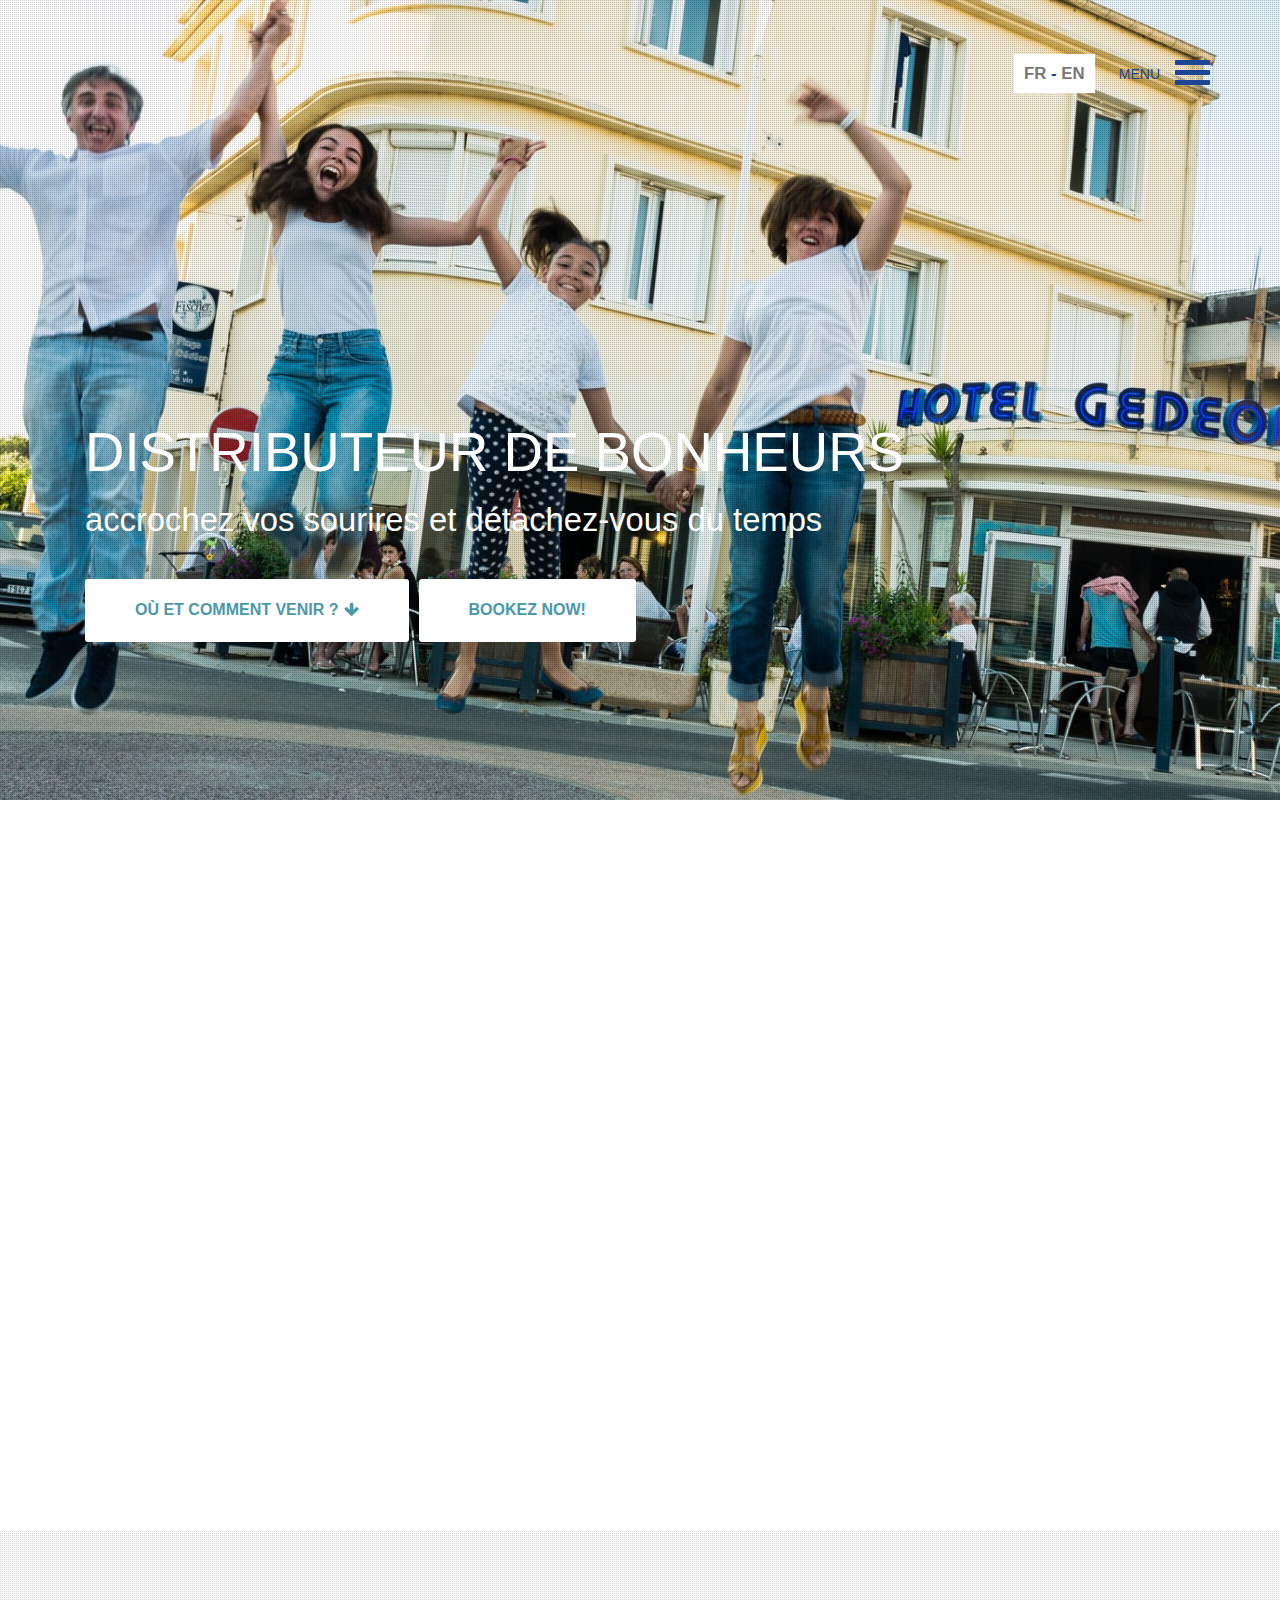
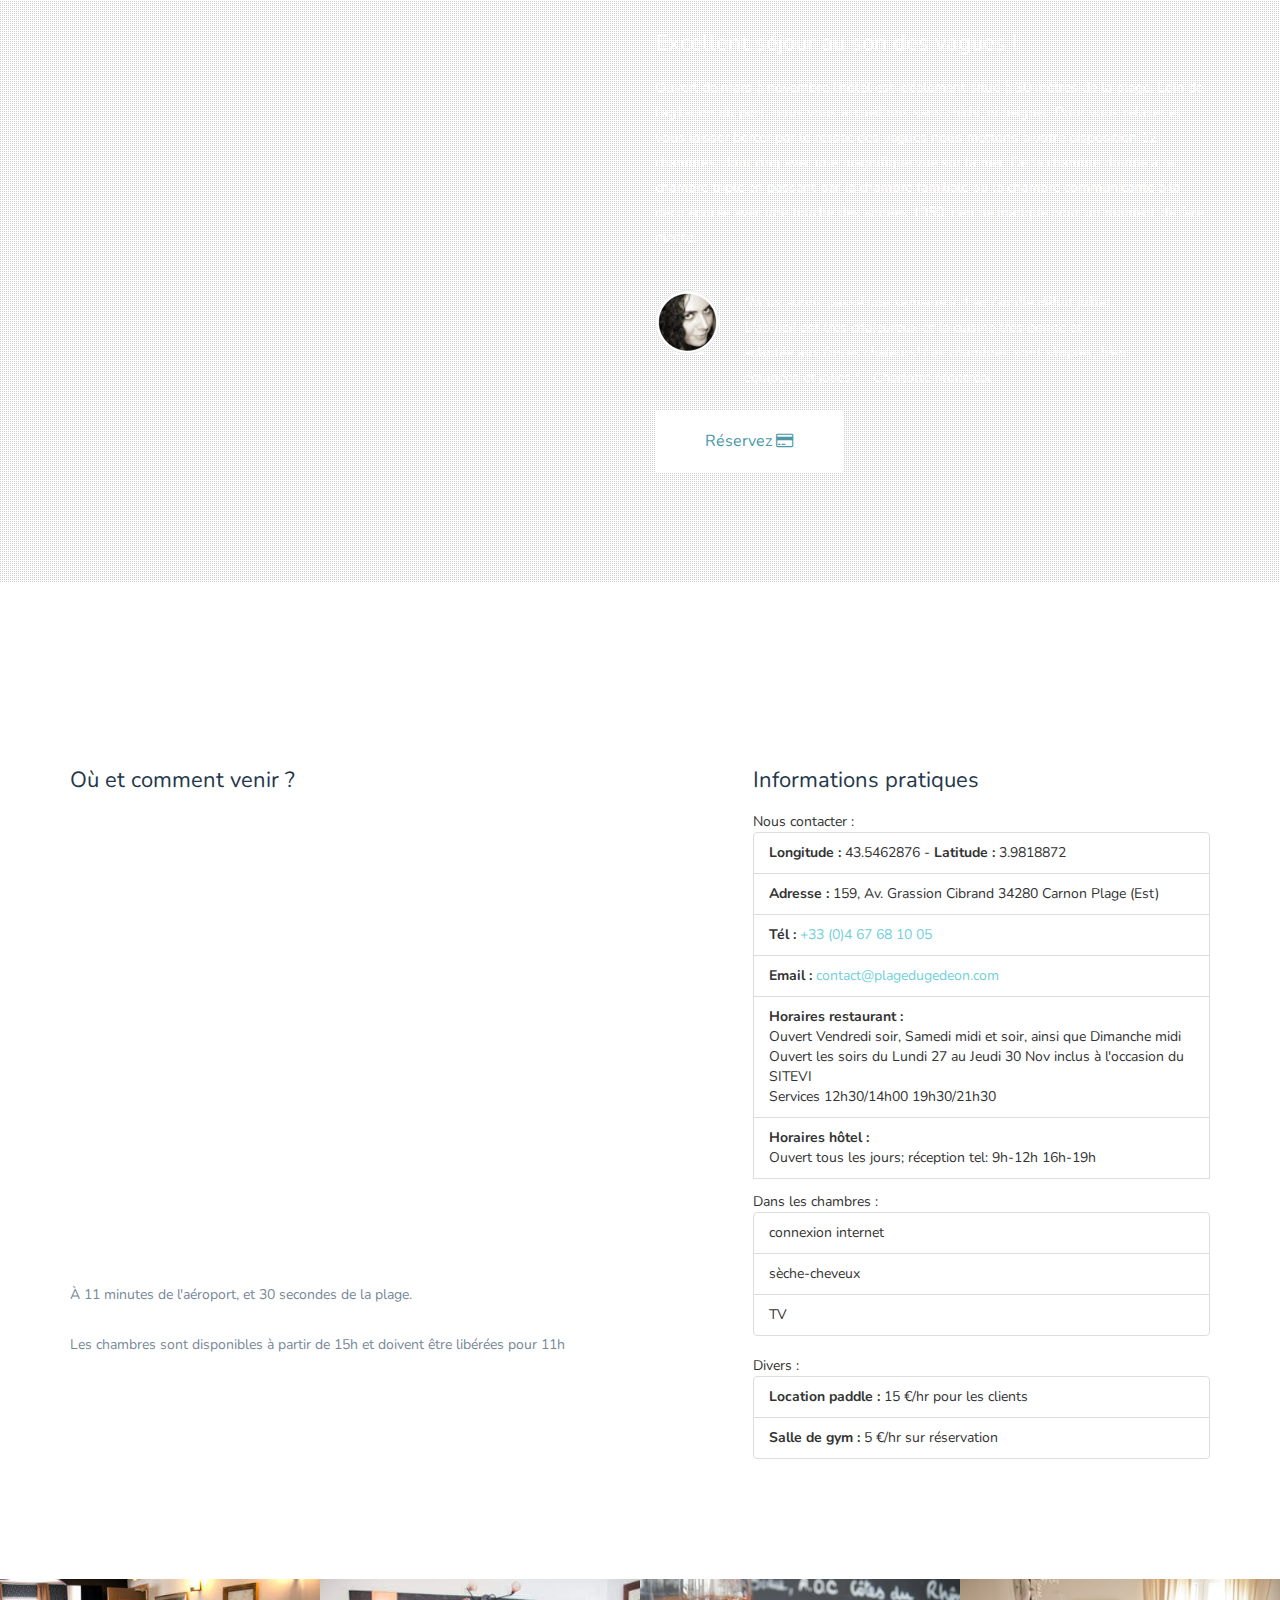
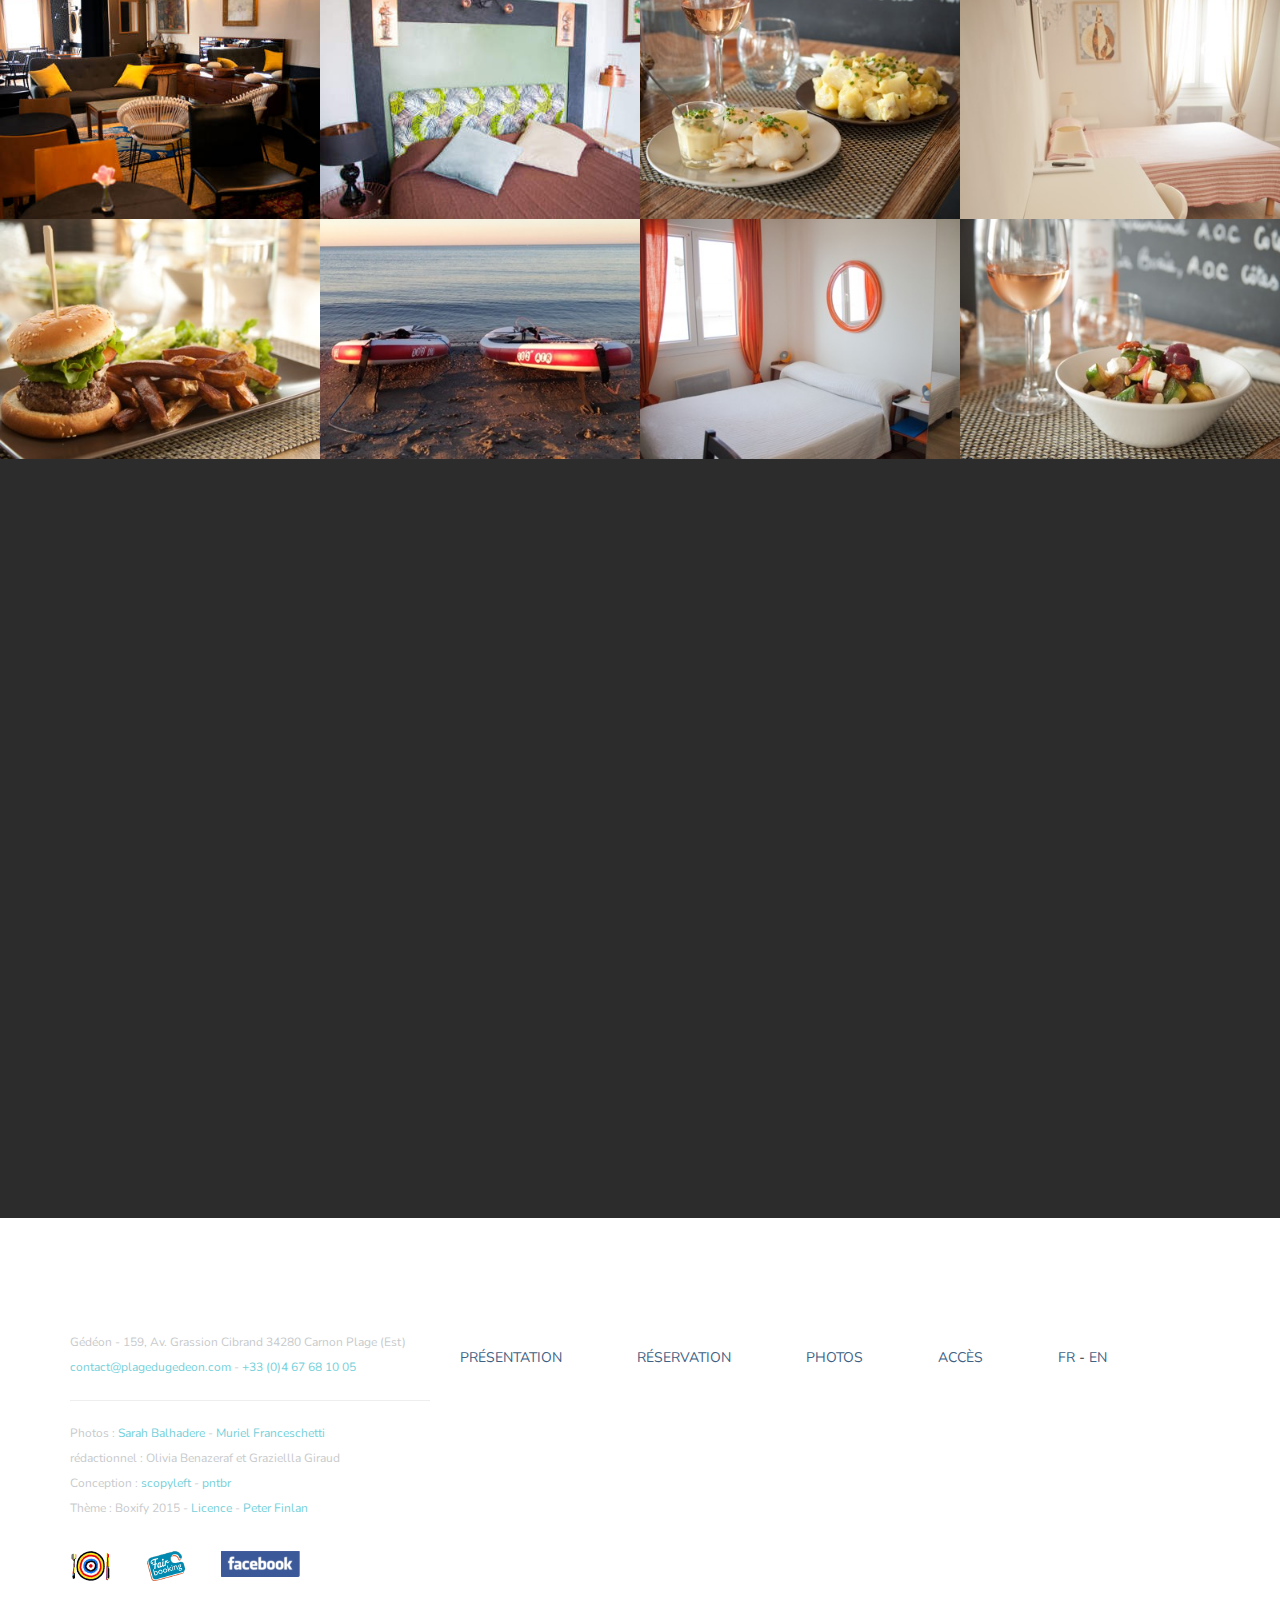
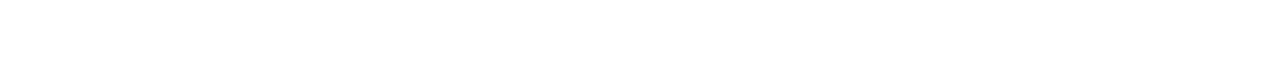
==== commit fc5ea055: "chgt horaires" ====
--- a/index.html
+++ b/index.html
@@ -161,7 +161,7 @@
 							<li class="list-group-item"><b>Adresse :</b> 159, Av. Grassion Cibrand 34280 Carnon Plage (Est)</li>
 							<li class="list-group-item"><b>Tél :</b> <a href="tel:+33 (0)4 67 68 10 05">+33 (0)4 67 68 10 05</a></li>
 							<li class="list-group-item"><b>Email :</b> <a href="mailto:contact@plagedugedeon.com">contact@plagedugedeon.com</a></li>
-						<li class="list-group-item"><b>Horaires restaurant :</b> <br>Ouvert midi et soir les Mercredi, Jeudi , Vendredi, Samedi, ainsi que Dimanche midi <br>Fermé Dimanche soir, Lundi et Mardi midi et soir<br>Services 12h30/14h00 19h30/21h30 </b></li>
+						<li class="list-group-item"><b>Horaires restaurant :</b> <br>Ouvert Vendredi soir, Samedi midi et soir, ainsi que Dimanche midi <br>Ouvert les soirs du Lundi 27 au Jeudi 30 Nov inclus à l'occasion du SITEVI<br>Services 12h30/14h00 19h30/21h30 </b></li>
 						<li class="list-group-item"><b>Horaires hôtel :</b><br>Ouvert tous les jours; réception tel: 9h-12h 16h-19h</b></li>
 						<ul class="list-group">Dans les chambres :
 							<li class="list-group-item">connexion internet</li>
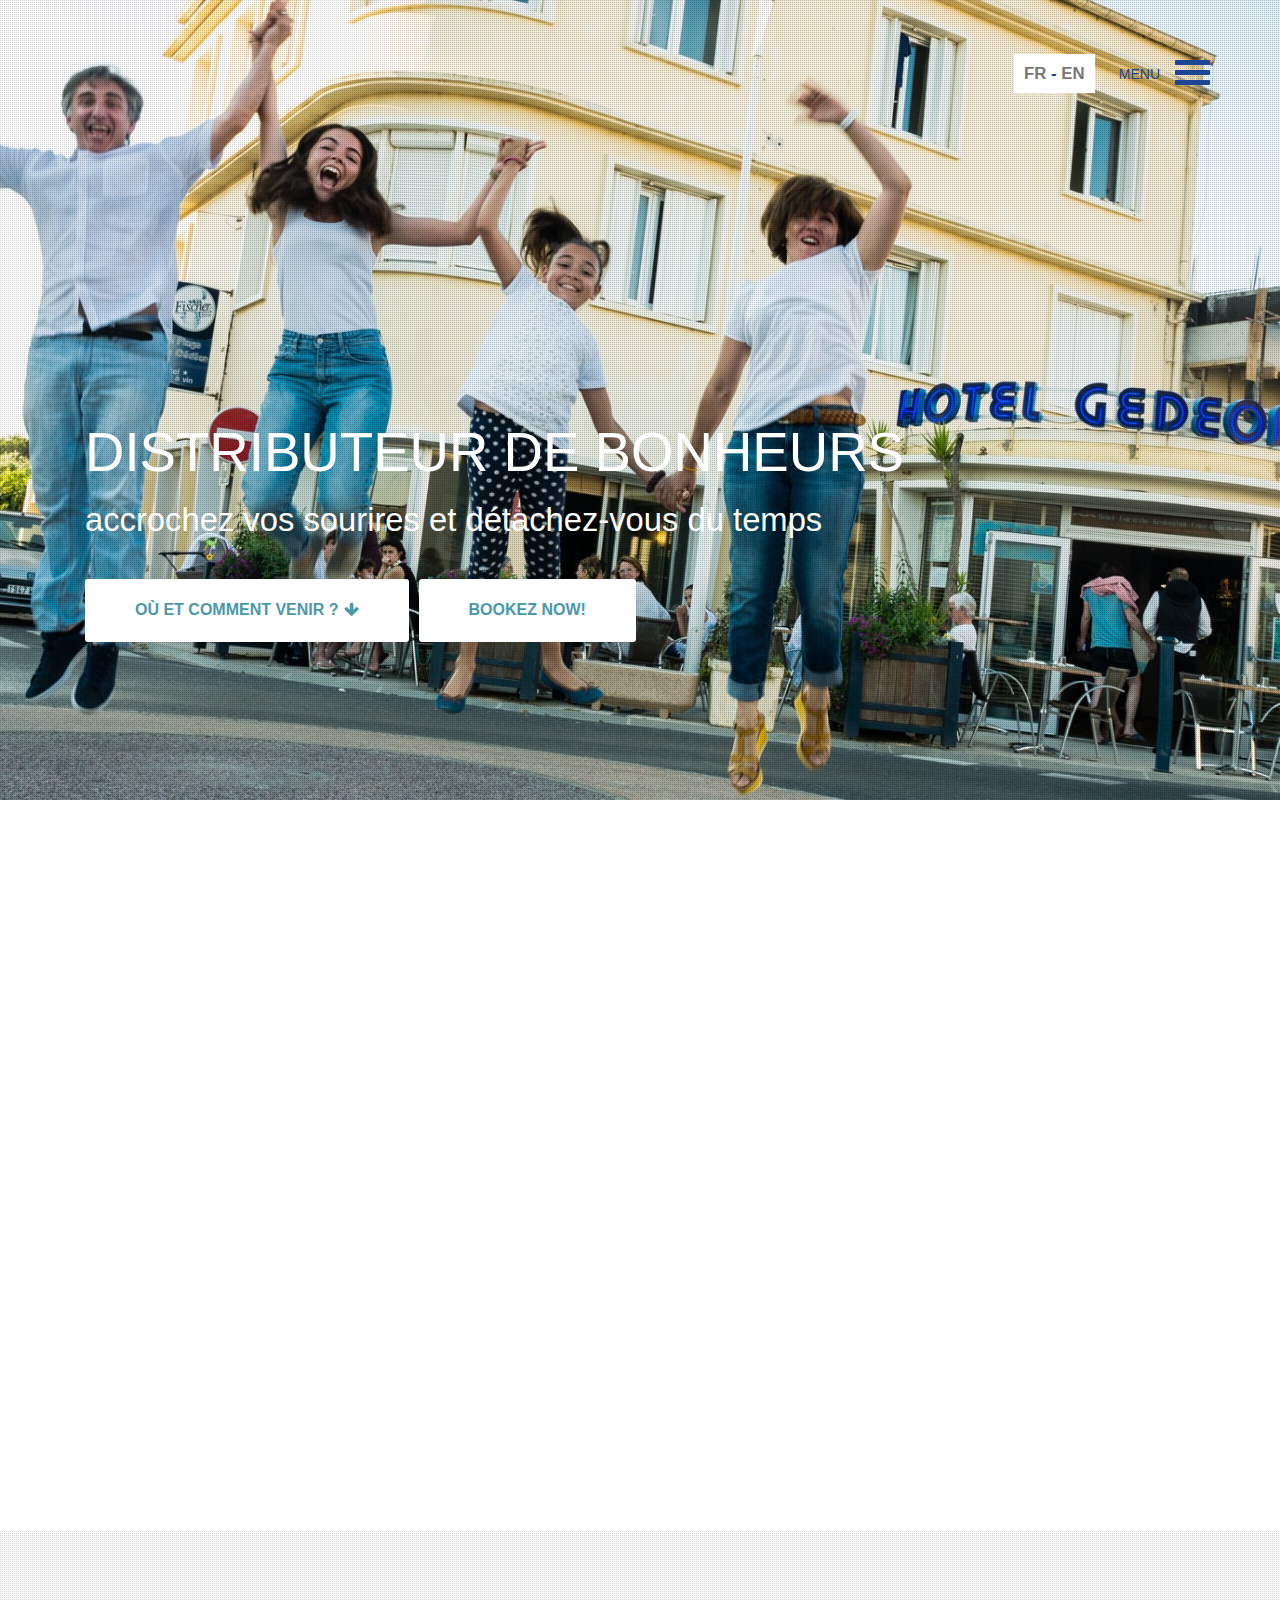
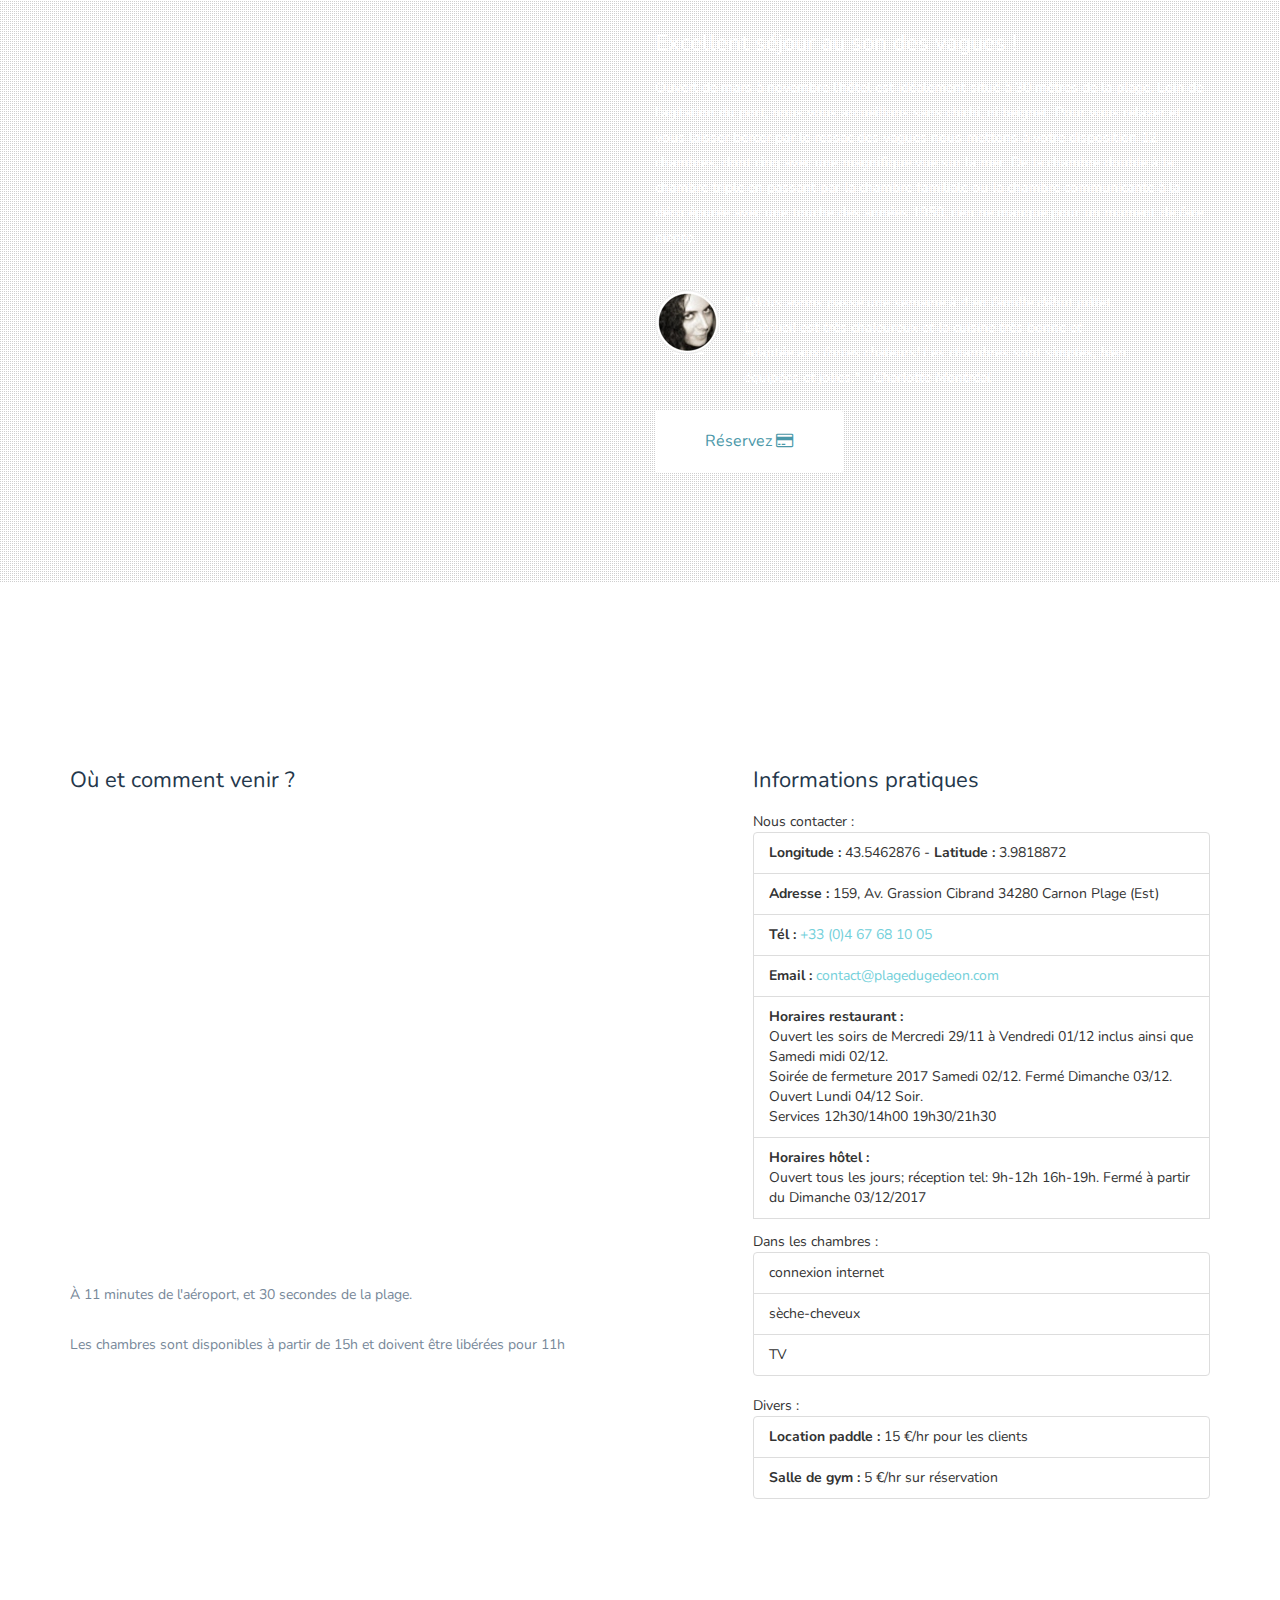
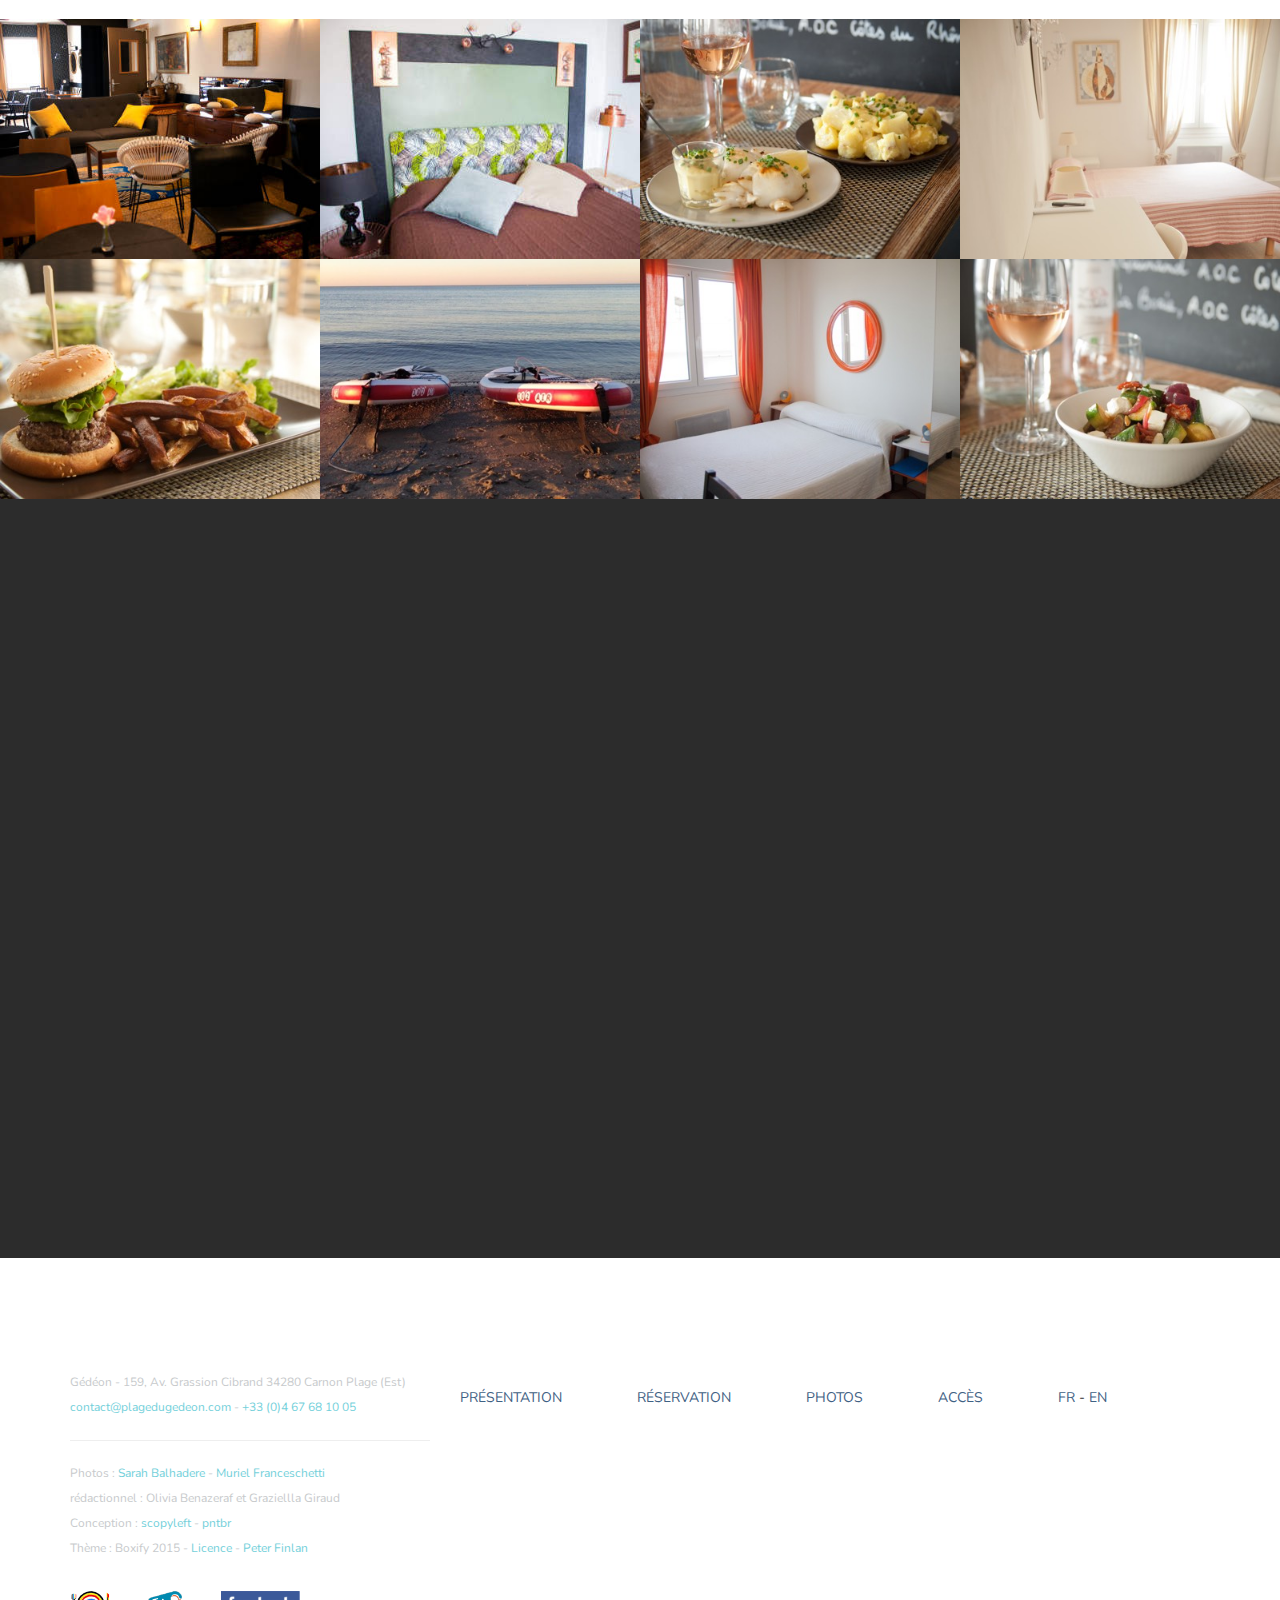
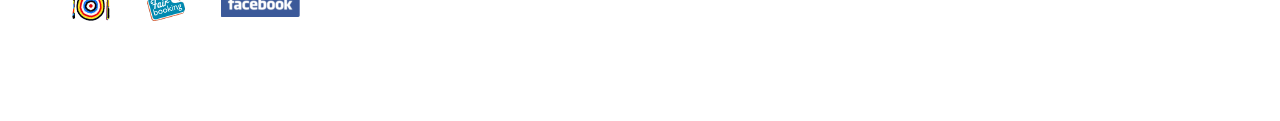
==== commit 5e6b9bae: "modif horaires" ====
--- a/index.html
+++ b/index.html
@@ -161,8 +161,8 @@
 							<li class="list-group-item"><b>Adresse :</b> 159, Av. Grassion Cibrand 34280 Carnon Plage (Est)</li>
 							<li class="list-group-item"><b>Tél :</b> <a href="tel:+33 (0)4 67 68 10 05">+33 (0)4 67 68 10 05</a></li>
 							<li class="list-group-item"><b>Email :</b> <a href="mailto:contact@plagedugedeon.com">contact@plagedugedeon.com</a></li>
-						<li class="list-group-item"><b>Horaires restaurant :</b> <br>Ouvert Vendredi soir, Samedi midi et soir, ainsi que Dimanche midi <br>Ouvert les soirs du Lundi 27 au Jeudi 30 Nov inclus à l'occasion du SITEVI<br>Services 12h30/14h00 19h30/21h30 </b></li>
-						<li class="list-group-item"><b>Horaires hôtel :</b><br>Ouvert tous les jours; réception tel: 9h-12h 16h-19h</b></li>
+						<li class="list-group-item"><b>Horaires restaurant :</b> <br>Ouvert les soirs de Mercredi 29/11 à Vendredi 01/12 inclus ainsi que Samedi midi 02/12.<br>Soirée de fermeture 2017 Samedi 02/12. Fermé Dimanche 03/12. Ouvert Lundi 04/12 Soir.<br>Services 12h30/14h00 19h30/21h30 </b></li>
+						<li class="list-group-item"><b>Horaires hôtel :</b><br>Ouvert tous les jours; réception tel: 9h-12h 16h-19h. Fermé à partir du Dimanche 03/12/2017</b></li>
 						<ul class="list-group">Dans les chambres :
 							<li class="list-group-item">connexion internet</li>
 							<li class="list-group-item">sèche-cheveux</li>
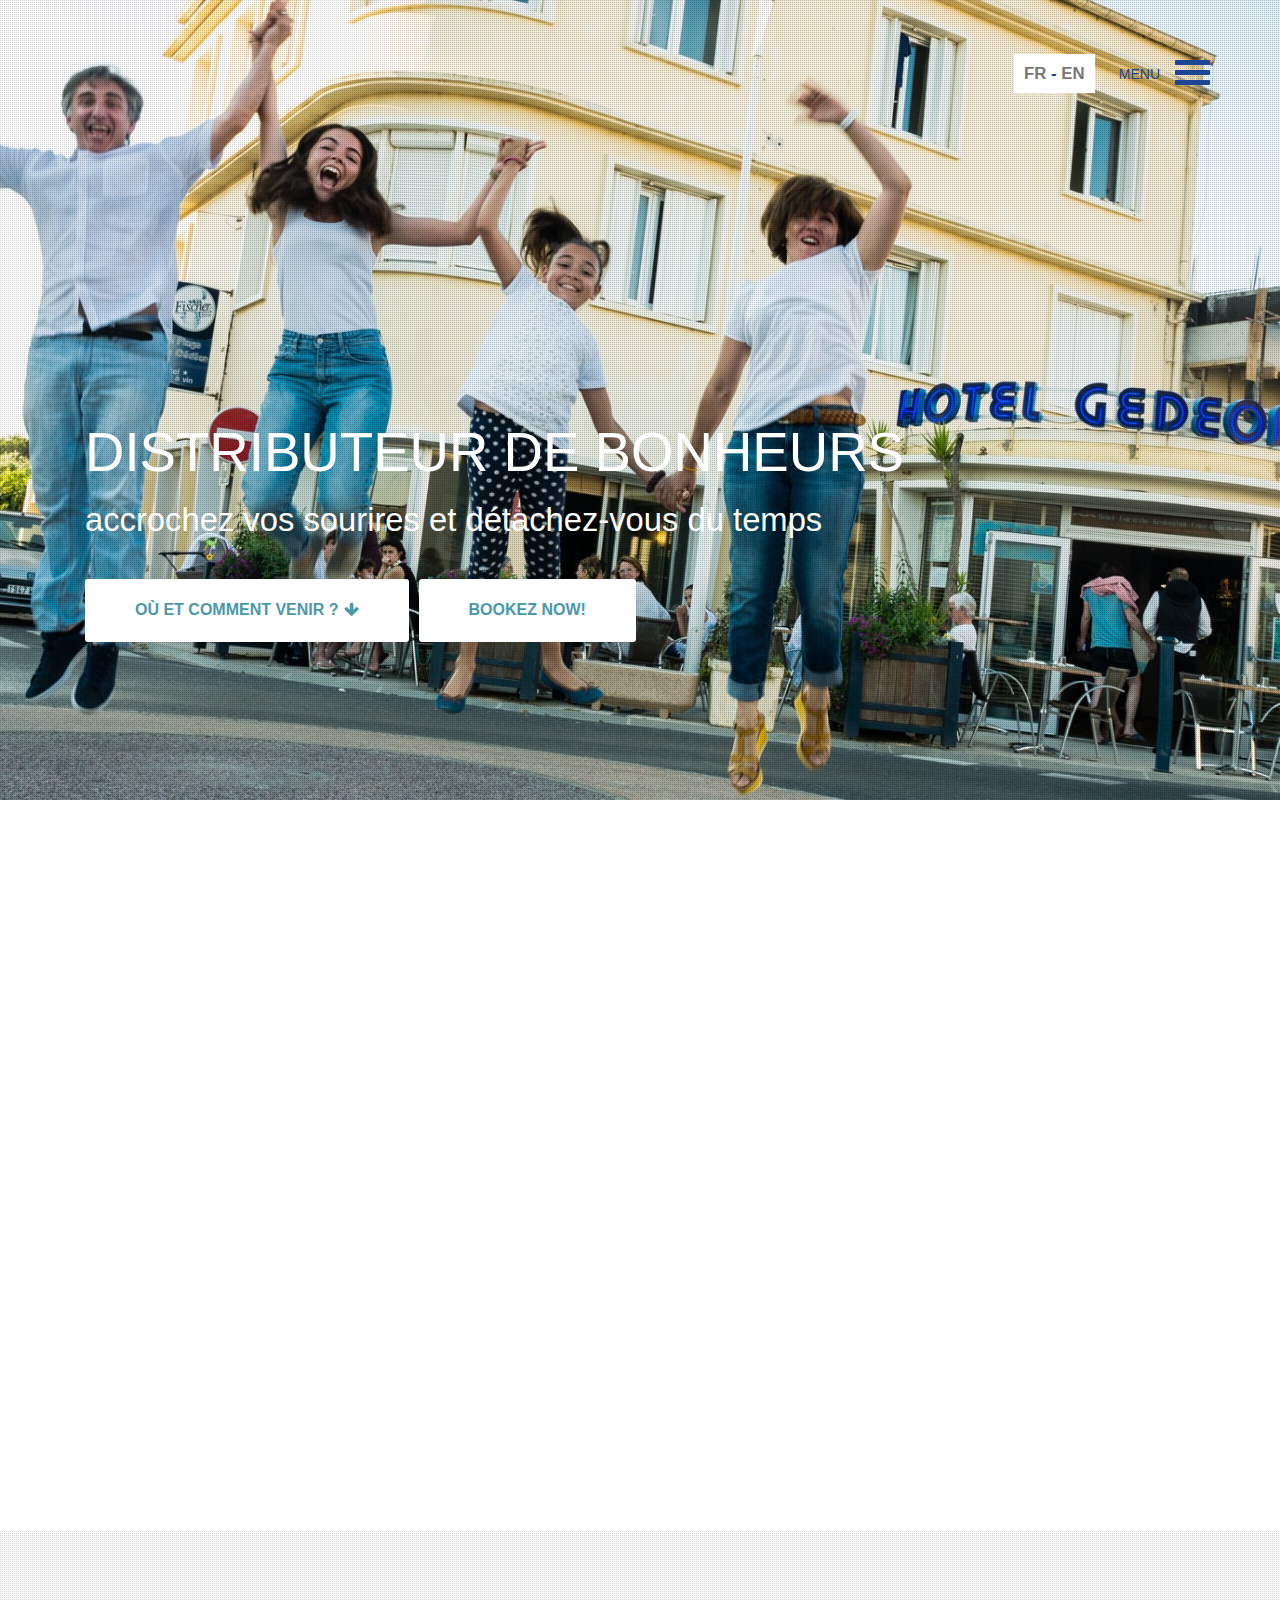
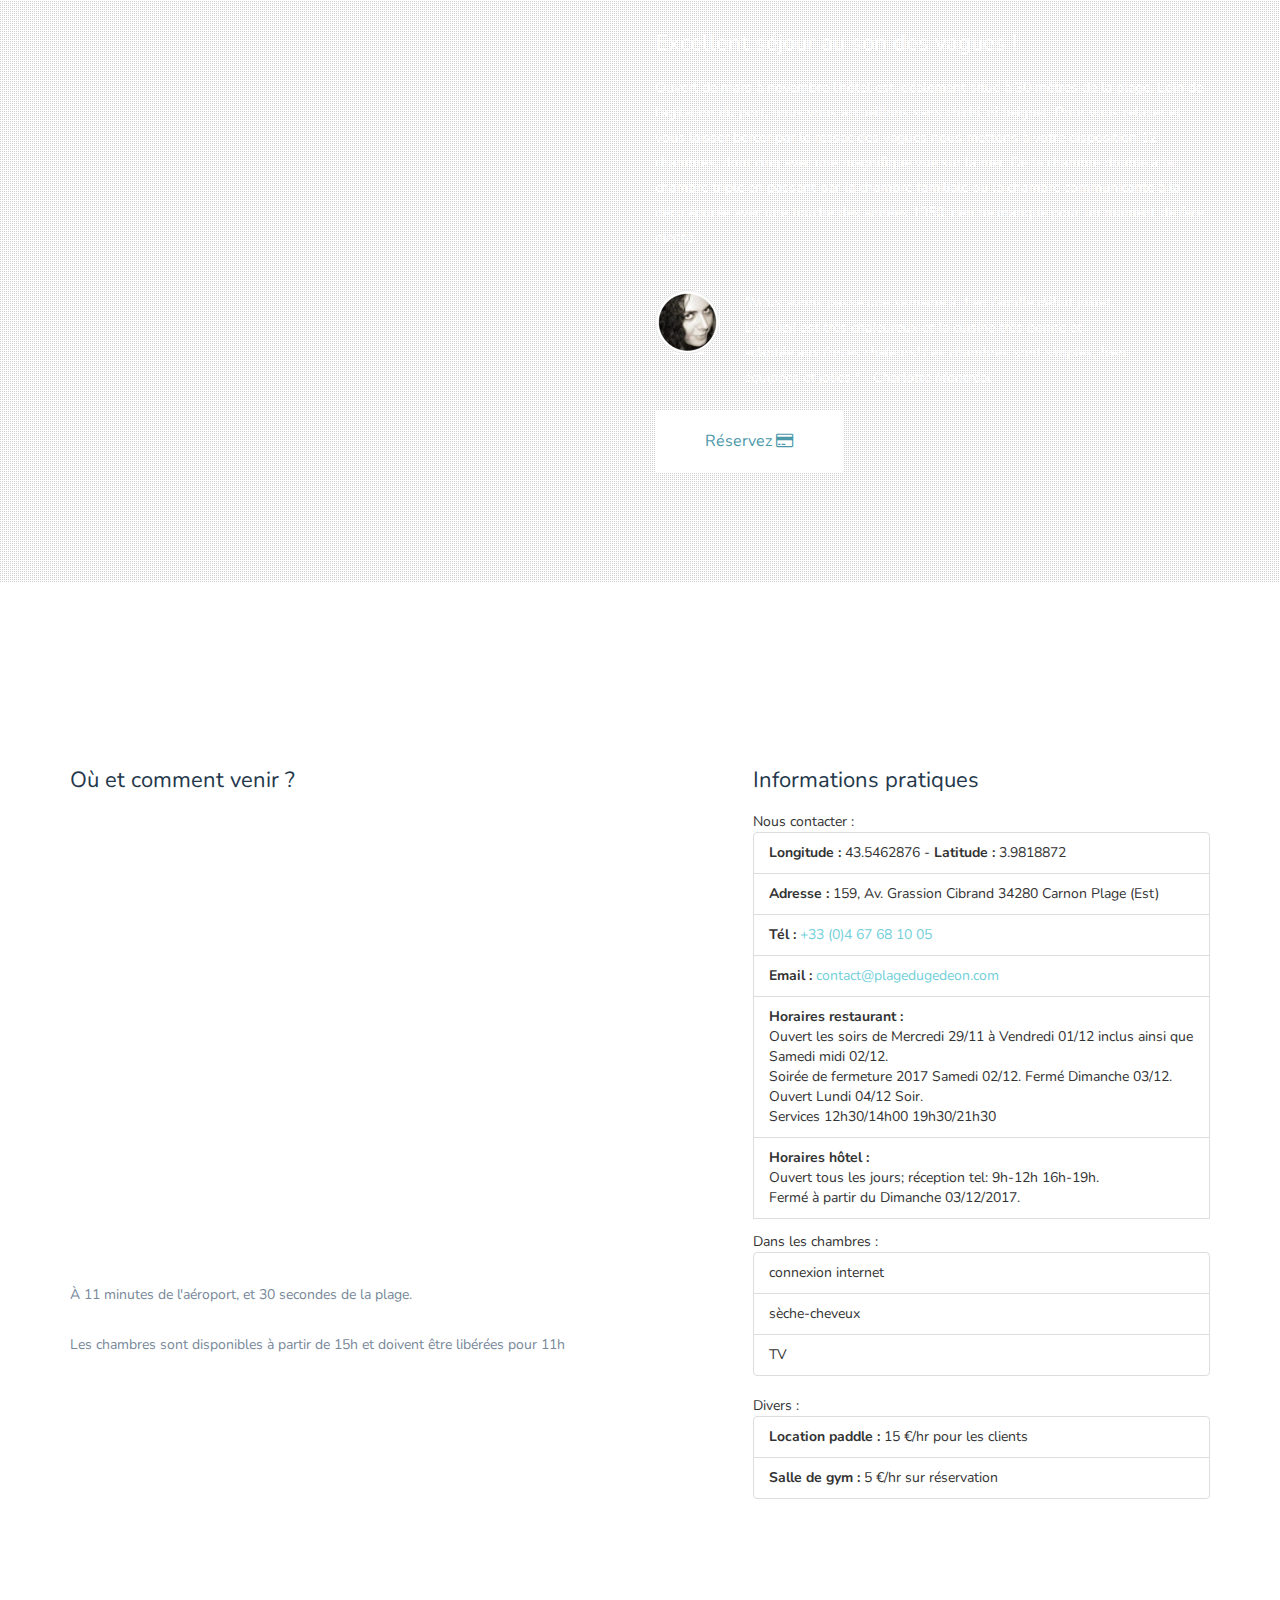
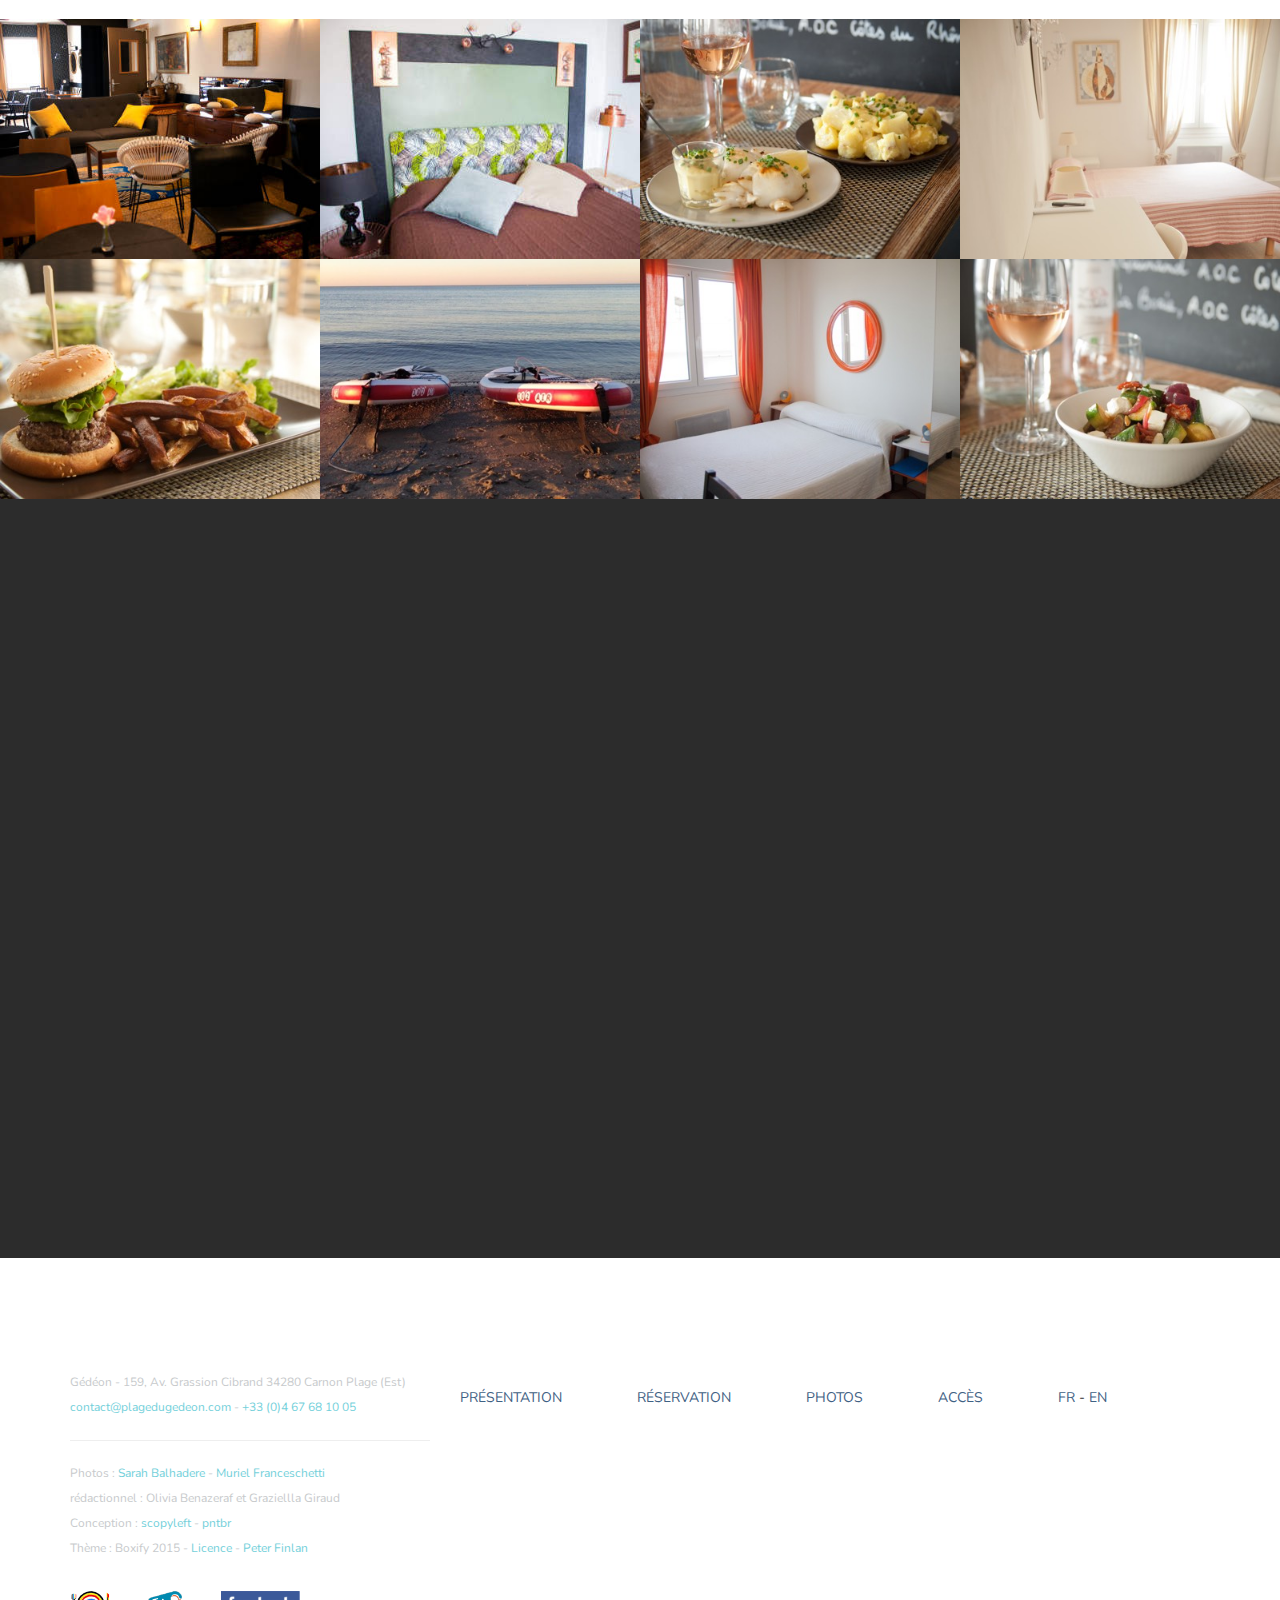
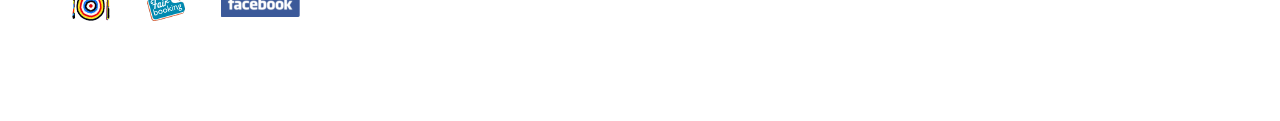
==== commit 199de719: "modif horaires" ====
--- a/index.html
+++ b/index.html
@@ -162,7 +162,7 @@
 							<li class="list-group-item"><b>Tél :</b> <a href="tel:+33 (0)4 67 68 10 05">+33 (0)4 67 68 10 05</a></li>
 							<li class="list-group-item"><b>Email :</b> <a href="mailto:contact@plagedugedeon.com">contact@plagedugedeon.com</a></li>
 						<li class="list-group-item"><b>Horaires restaurant :</b> <br>Ouvert les soirs de Mercredi 29/11 à Vendredi 01/12 inclus ainsi que Samedi midi 02/12.<br>Soirée de fermeture 2017 Samedi 02/12. Fermé Dimanche 03/12. Ouvert Lundi 04/12 Soir.<br>Services 12h30/14h00 19h30/21h30 </b></li>
-						<li class="list-group-item"><b>Horaires hôtel :</b><br>Ouvert tous les jours; réception tel: 9h-12h 16h-19h. Fermé à partir du Dimanche 03/12/2017</b></li>
+						<li class="list-group-item"><b>Horaires hôtel :</b><br>Ouvert tous les jours; réception tel: 9h-12h 16h-19h.<br>Fermé à partir du Dimanche 03/12/2017.</b></li>
 						<ul class="list-group">Dans les chambres :
 							<li class="list-group-item">connexion internet</li>
 							<li class="list-group-item">sèche-cheveux</li>
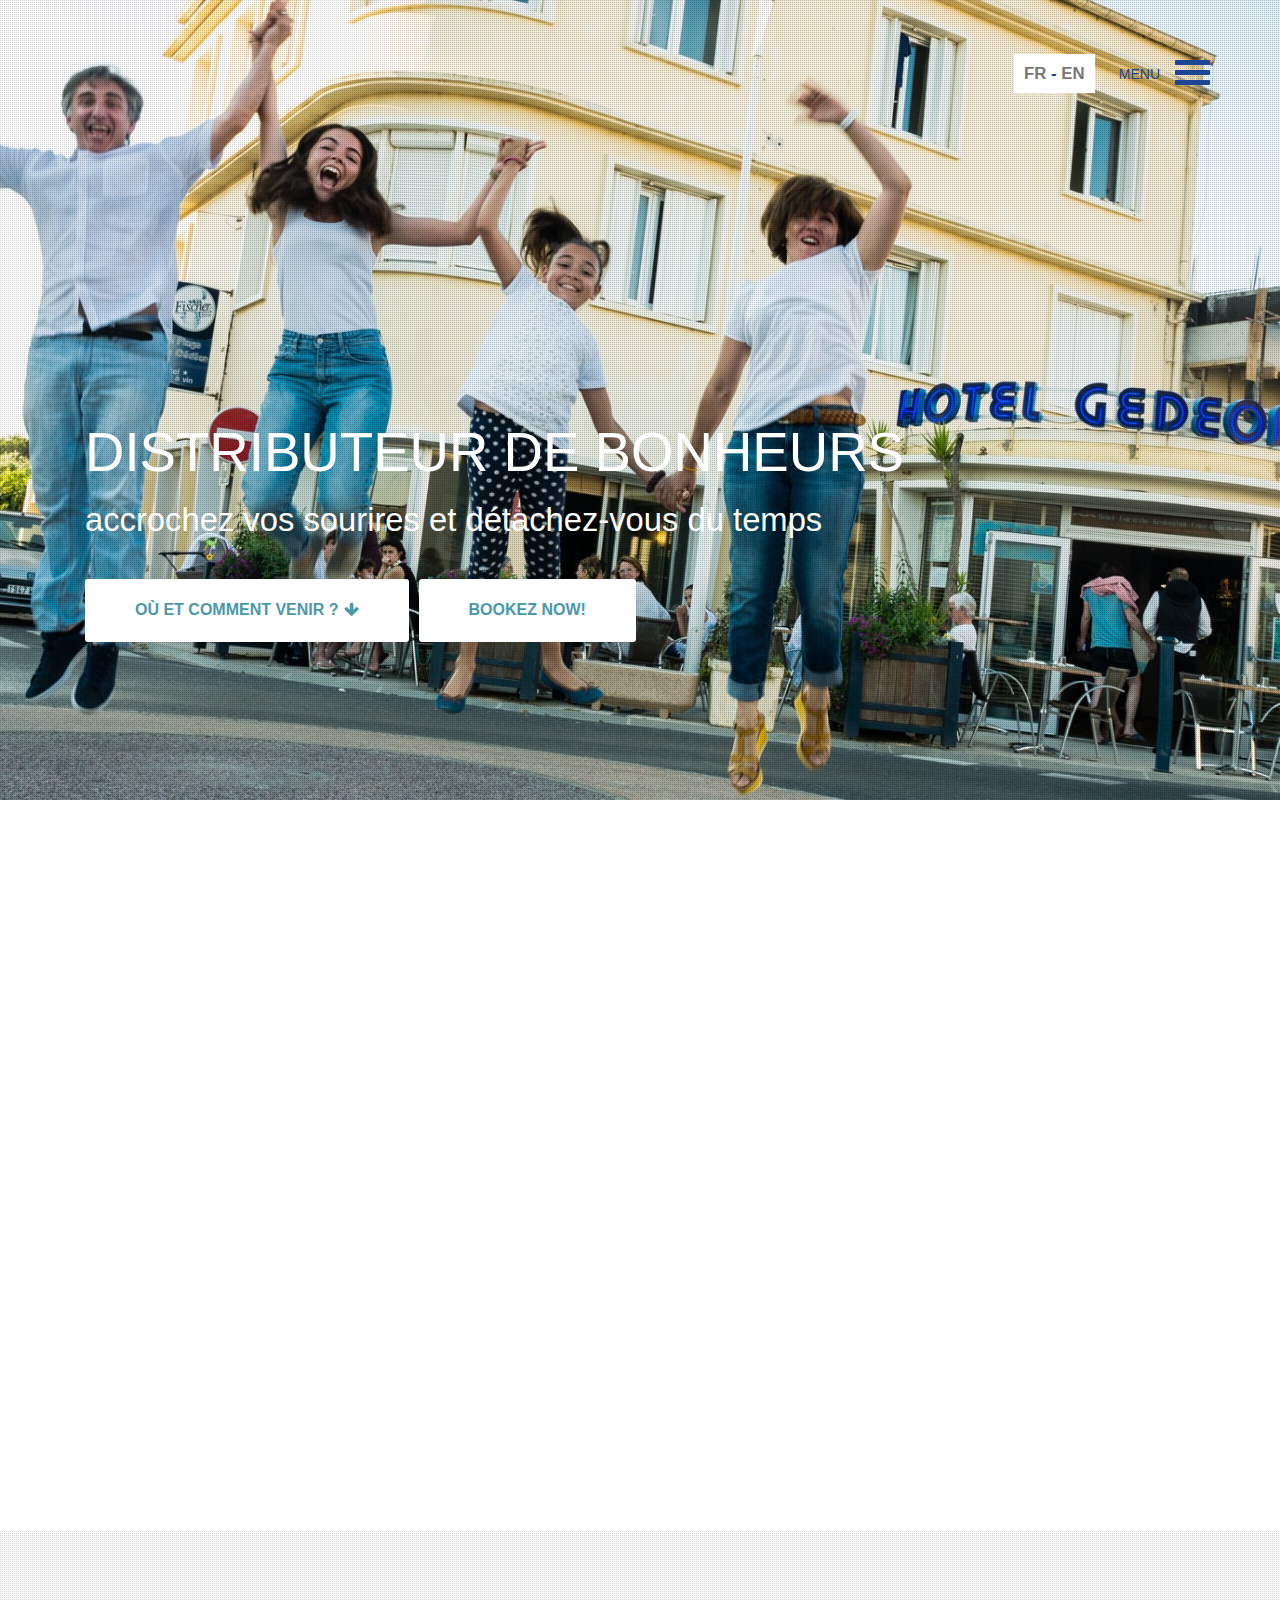
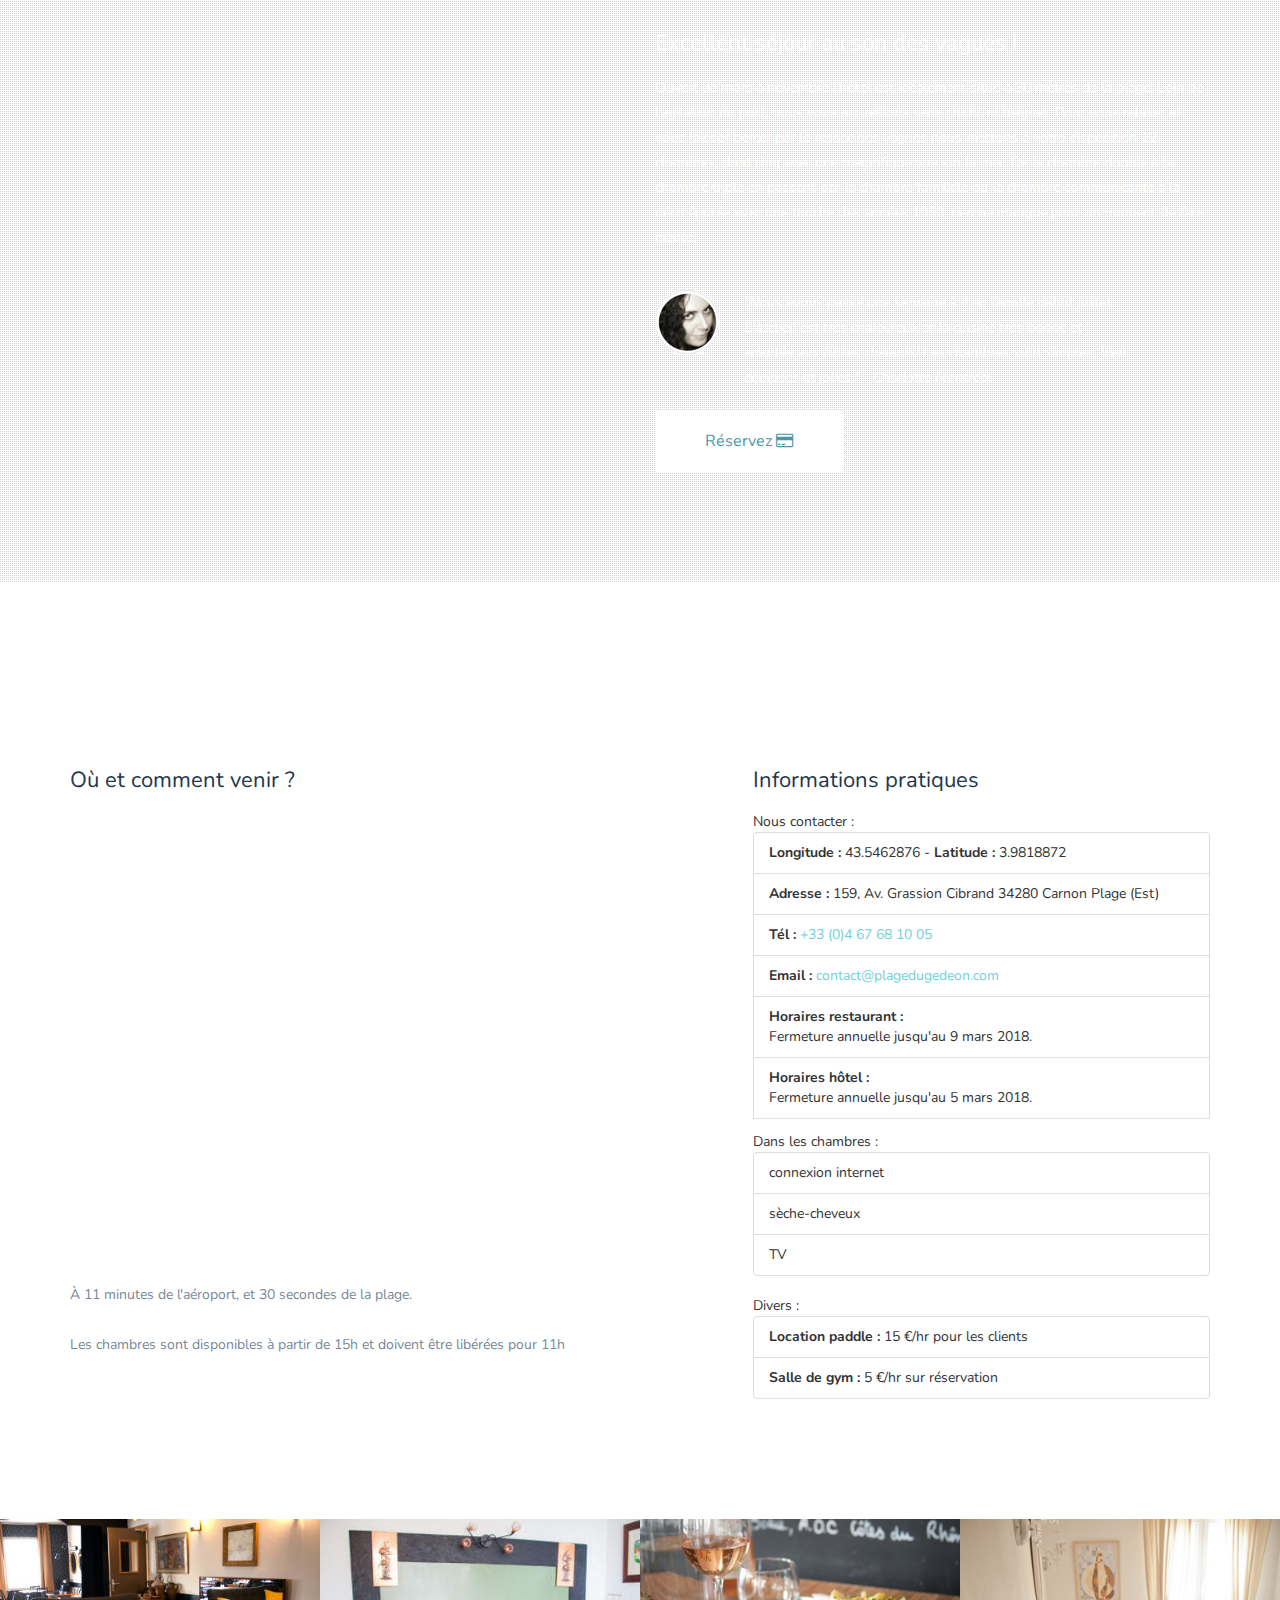
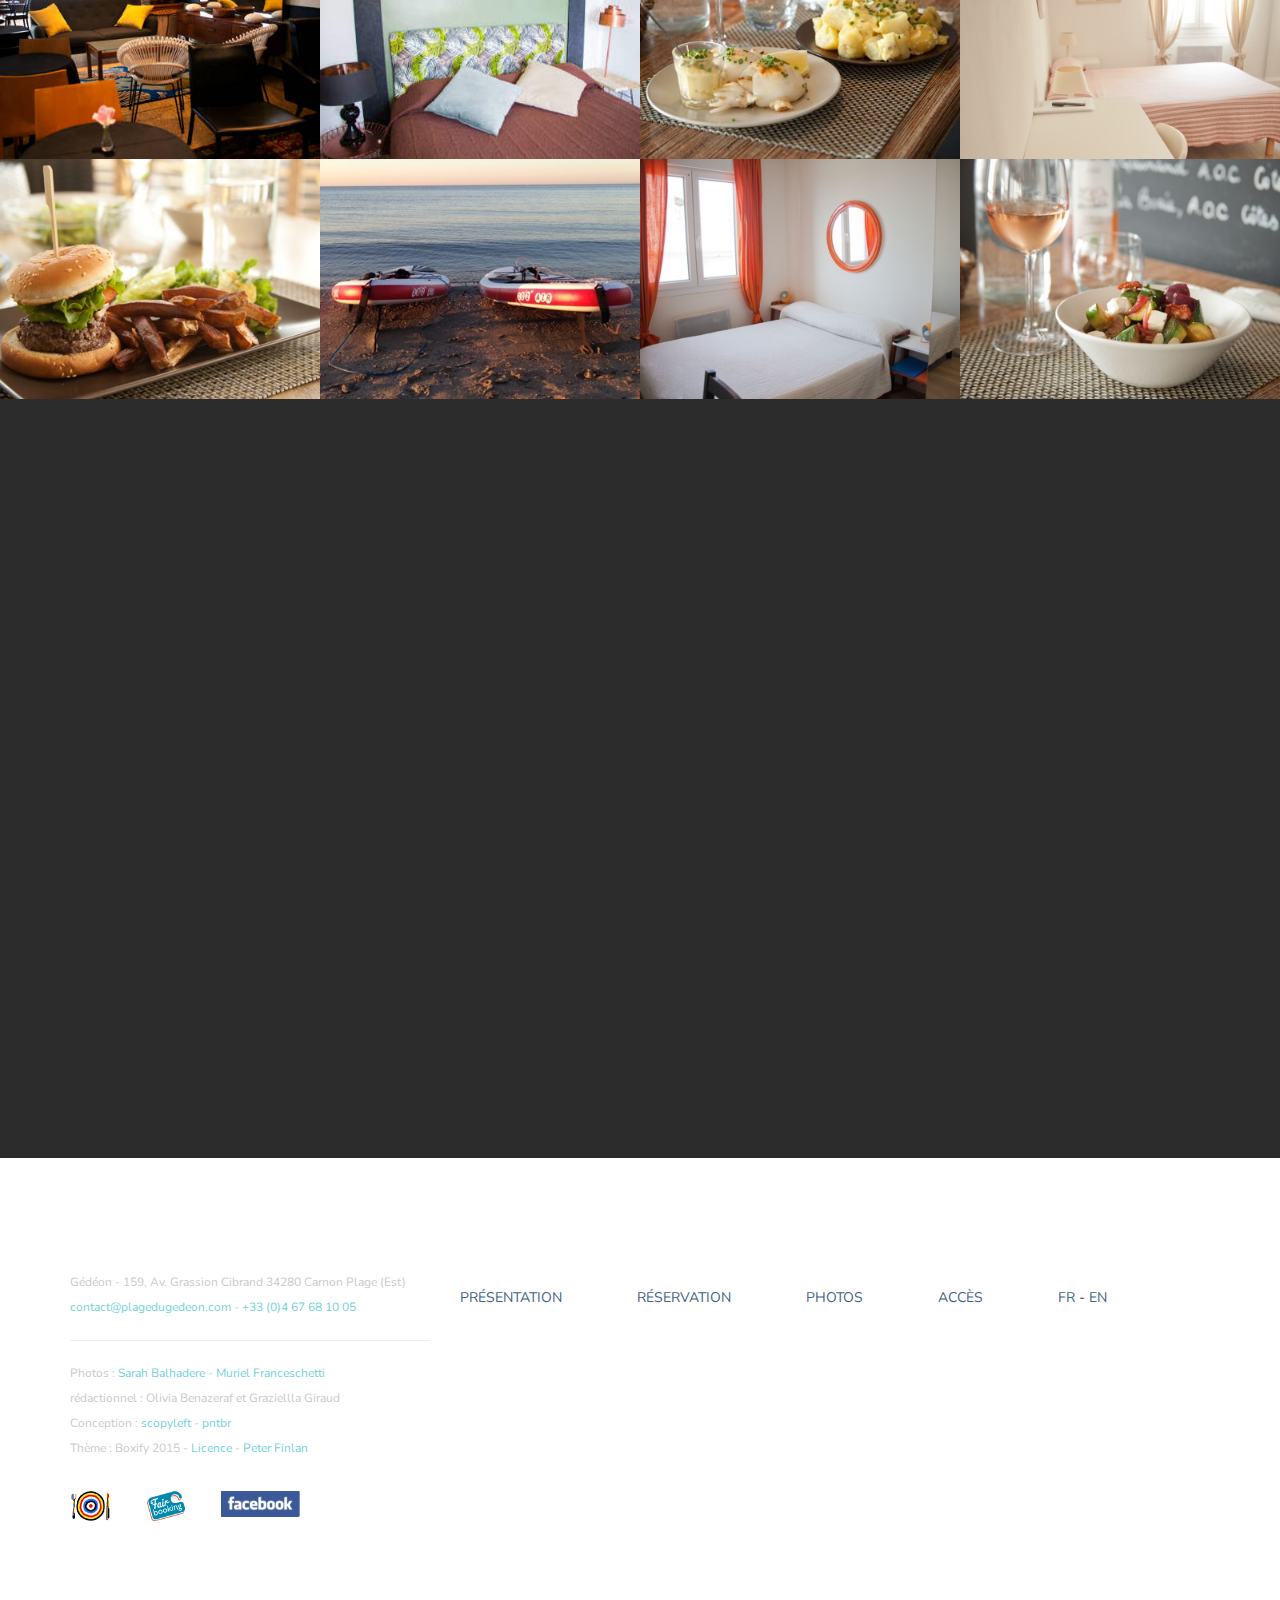
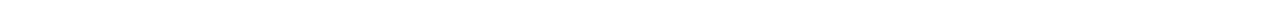
==== commit fa0046d4: "horaires fermeture annuelle" ====
--- a/index.html
+++ b/index.html
@@ -161,8 +161,8 @@
 							<li class="list-group-item"><b>Adresse :</b> 159, Av. Grassion Cibrand 34280 Carnon Plage (Est)</li>
 							<li class="list-group-item"><b>Tél :</b> <a href="tel:+33 (0)4 67 68 10 05">+33 (0)4 67 68 10 05</a></li>
 							<li class="list-group-item"><b>Email :</b> <a href="mailto:contact@plagedugedeon.com">contact@plagedugedeon.com</a></li>
-						<li class="list-group-item"><b>Horaires restaurant :</b> <br>Ouvert les soirs de Mercredi 29/11 à Vendredi 01/12 inclus ainsi que Samedi midi 02/12.<br>Soirée de fermeture 2017 Samedi 02/12. Fermé Dimanche 03/12. Ouvert Lundi 04/12 Soir.<br>Services 12h30/14h00 19h30/21h30 </b></li>
-						<li class="list-group-item"><b>Horaires hôtel :</b><br>Ouvert tous les jours; réception tel: 9h-12h 16h-19h.<br>Fermé à partir du Dimanche 03/12/2017.</b></li>
+						<li class="list-group-item"><b>Horaires restaurant :</b> <br>Fermeture annuelle jusqu'au 9 mars 2018.</b></li>
+						<li class="list-group-item"><b>Horaires hôtel :</b><br>Fermeture annuelle jusqu'au 5 mars 2018.</b></li>
 						<ul class="list-group">Dans les chambres :
 							<li class="list-group-item">connexion internet</li>
 							<li class="list-group-item">sèche-cheveux</li>
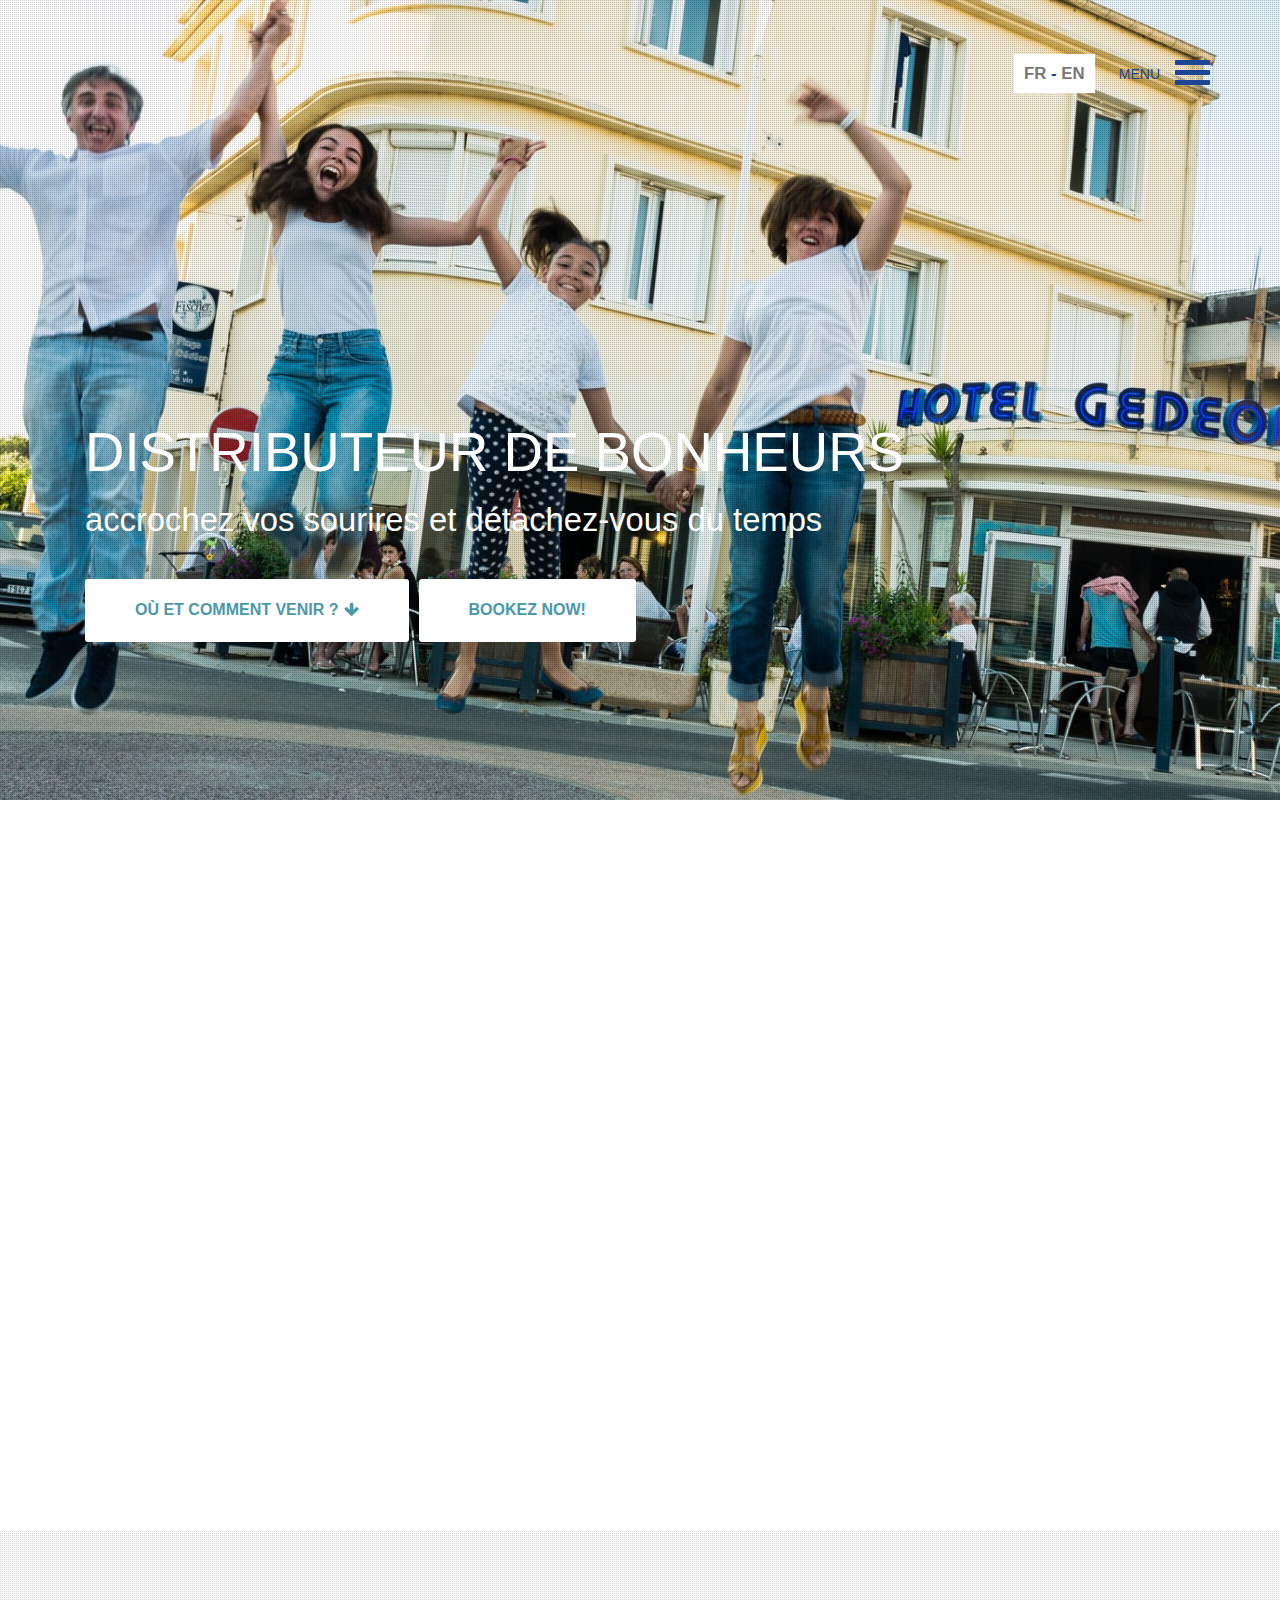
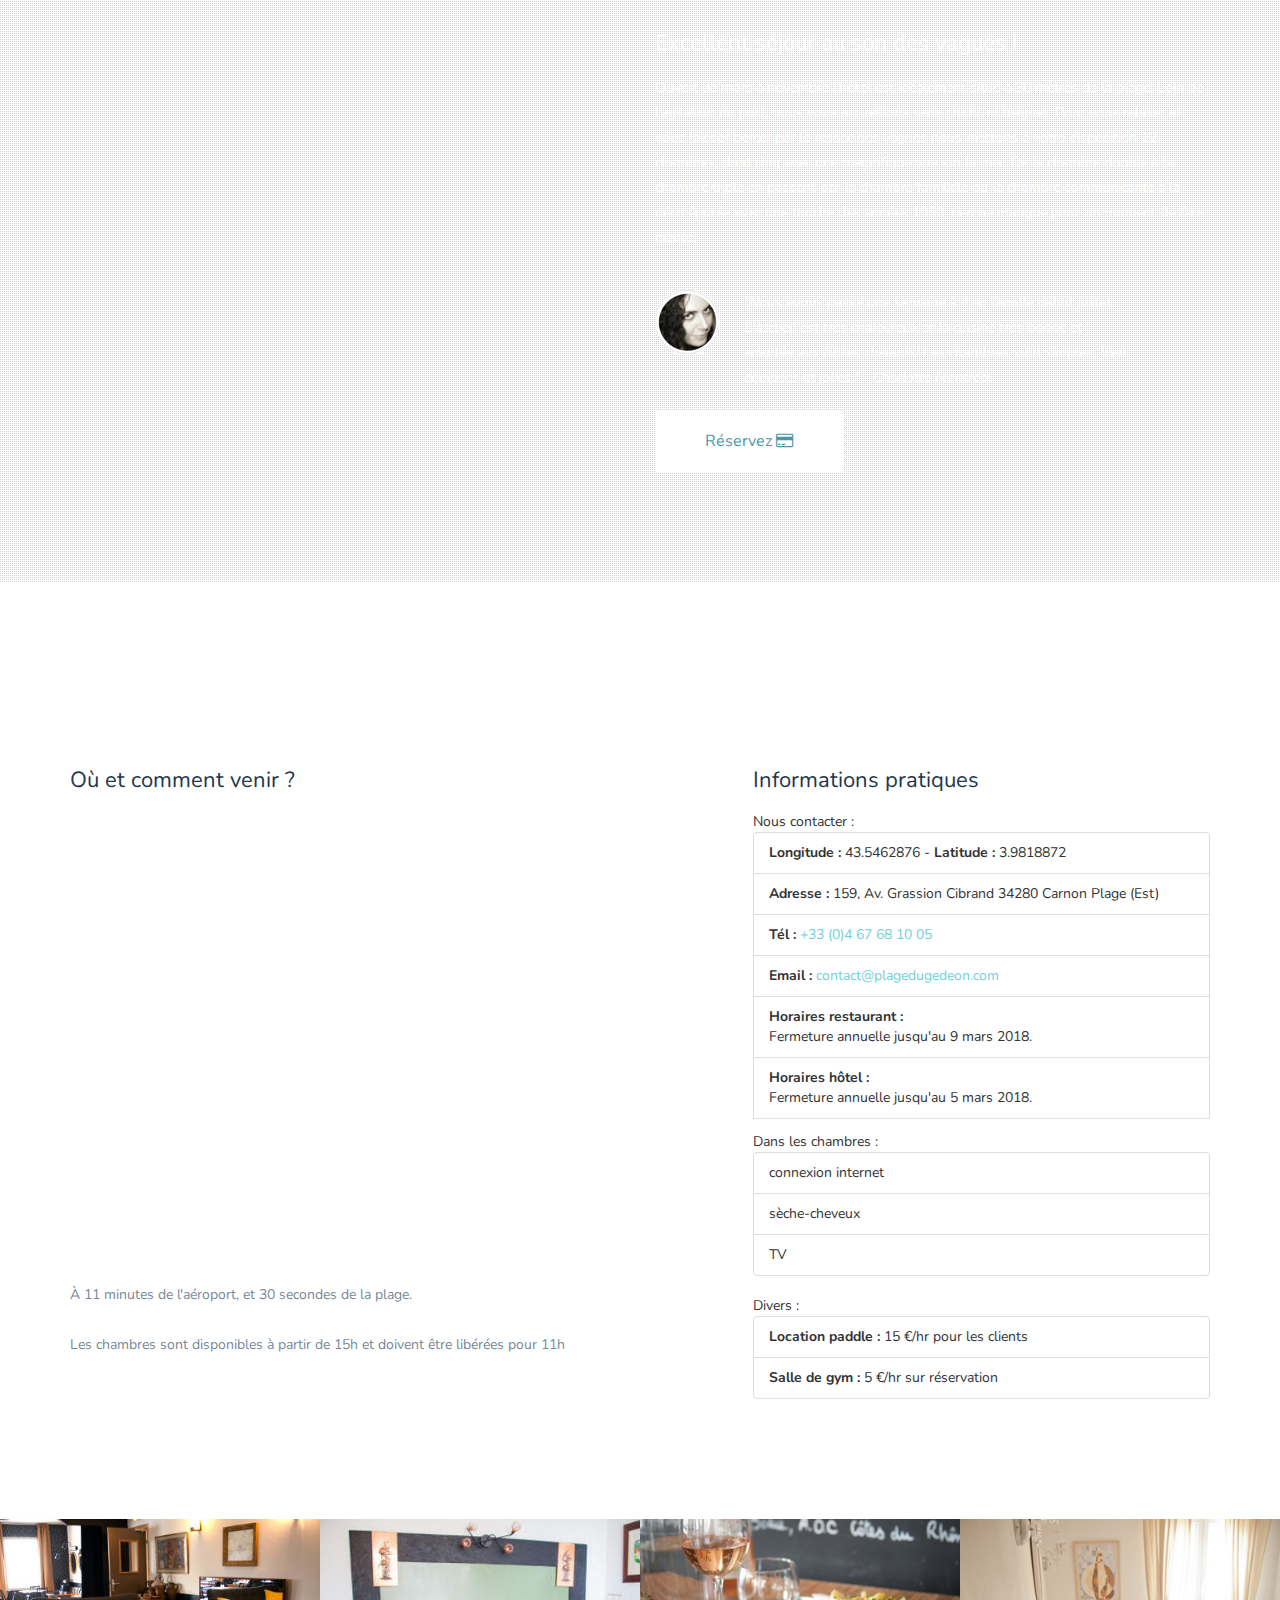
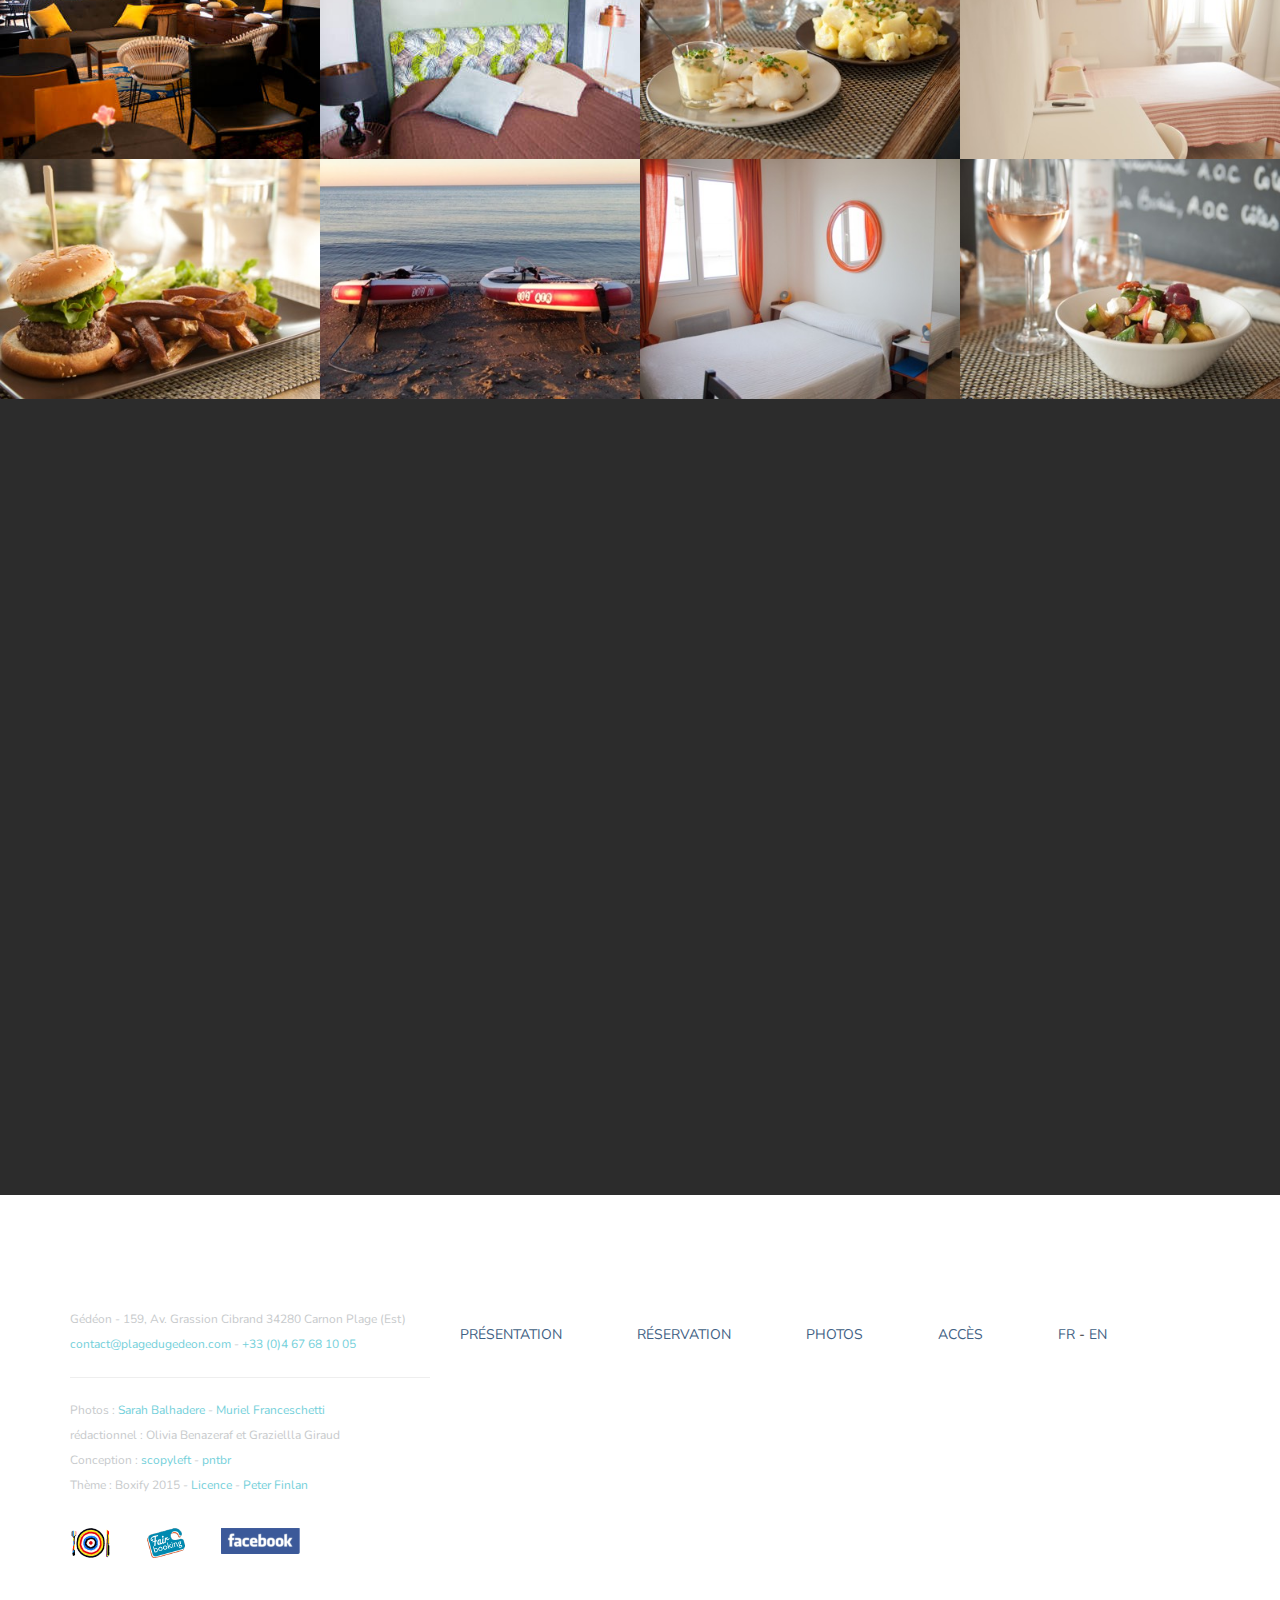
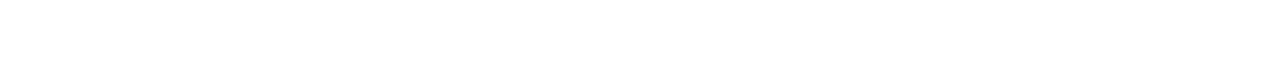
==== commit e636bc7a: "ajout tarifs chambres communicantes" ====
--- a/index.html
+++ b/index.html
@@ -317,31 +317,37 @@
 									</td>
 									<td>49 €</td>
 									<td>58 €</td>
-									<td>64 €</td>
+									<td>65 €</td>
 								<tr>
 								<tr>
 									<td><strong>Chambre pour 2 personnes vue mer</strong></td>
 									<td>57 €</td>
-									<td>65 €</td>
-									<td>71 €</td>
+									<td>66 €</td>
+									<td>73 €</td>
 								</tr>
 								<tr>
 									<td><strong>Chambre pour 3 personnes</strong></td>
 									<td>59 €</td>
-									<td>67 €</td>
-									<td>74 €</td>
+									<td>68 €</td>
+									<td>75 €</td>
 								</tr>
 								<tr>
 									<td><strong>Chambre pour 3 personnes vue mer</strong></td>
 									<td>67 €</td>
-									<td>75 €</td>
-									<td>81 €</td>
+									<td>76 €</td>
+									<td>83 €</td>
 								</tr>
 								<tr>
 									<td><strong>Chambre familiale pour 4 personnes</strong></td>
-									<td>74 €</td>
-									<td>82 €</td>
+									<td>77 €</td>
 									<td>88 €</td>
+									<td>95 €</td>
+								</tr>
+								<tr>
+									<td><strong>Chambres communicantes</strong></td>
+									<td>89 €</td>
+									<td>99 €</td>
+									<td>110 €</td>
 								</tr>
 							</tbody>
 						</table>
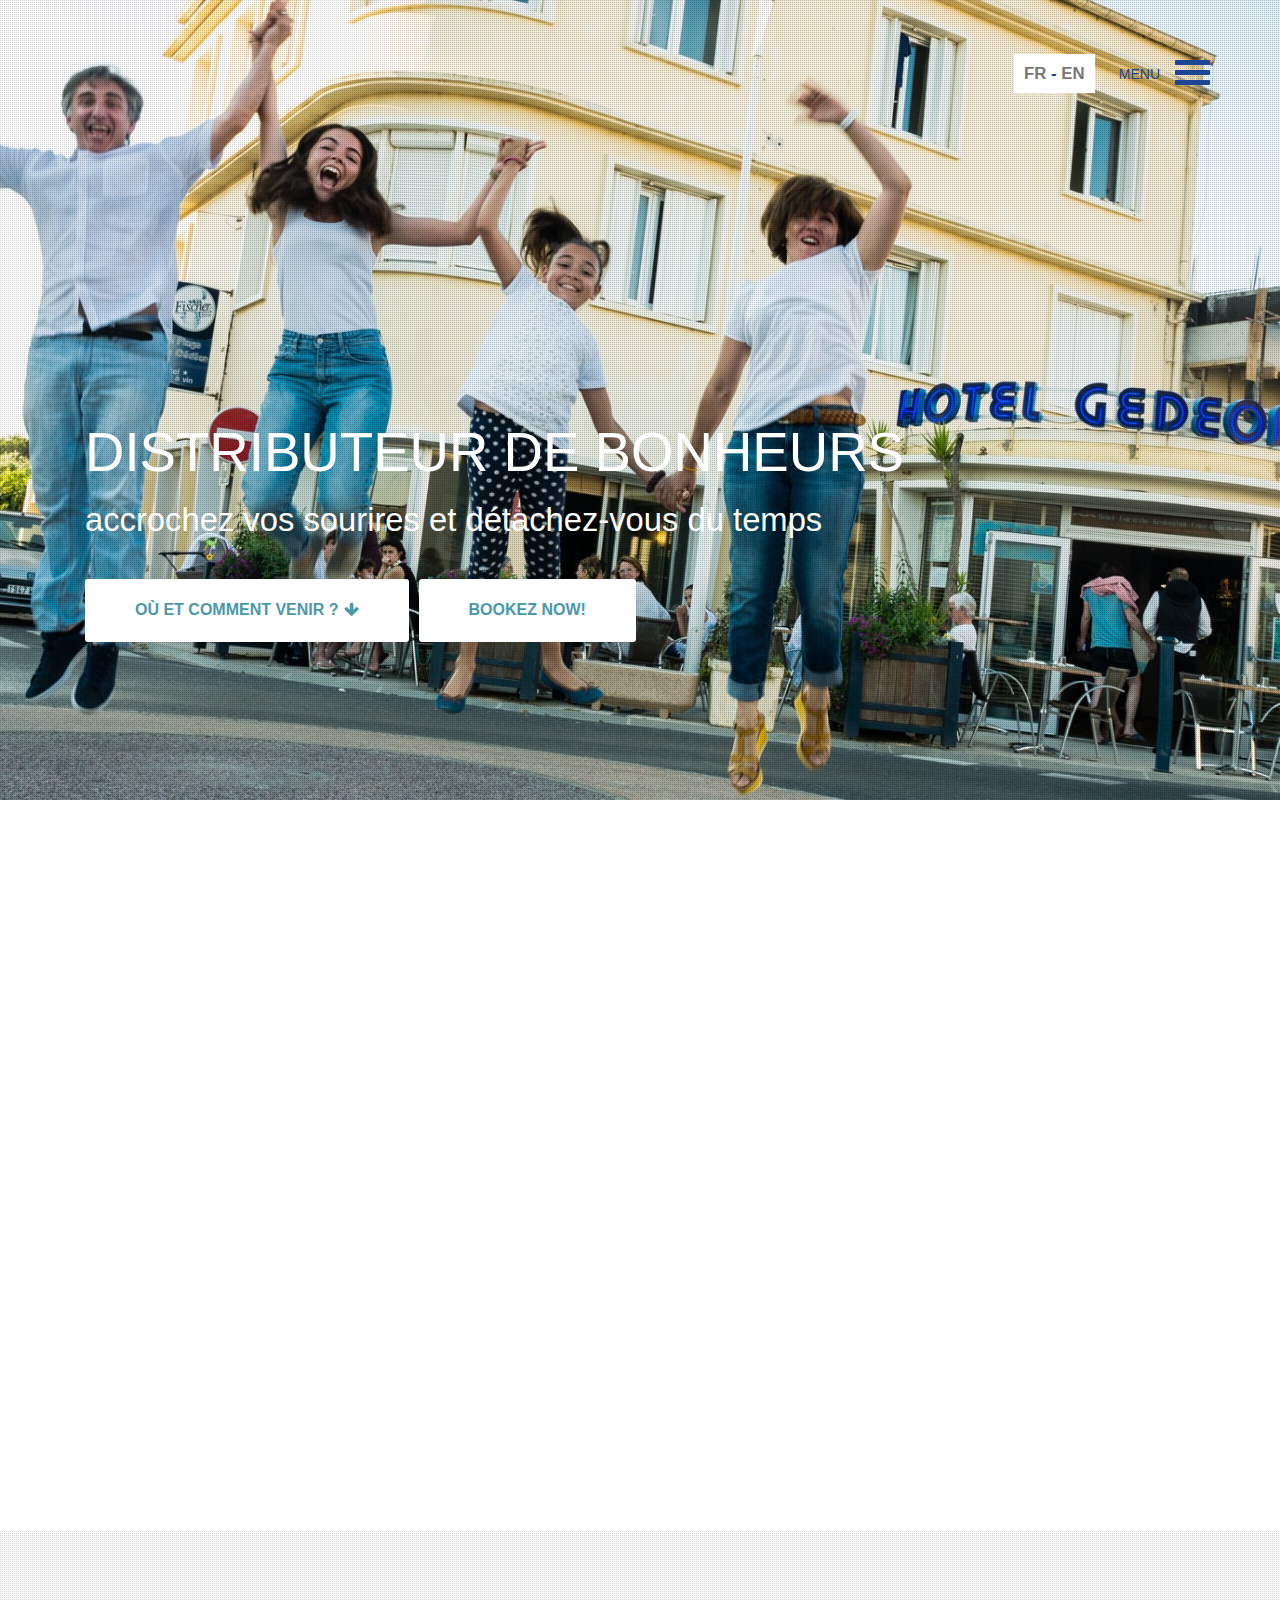
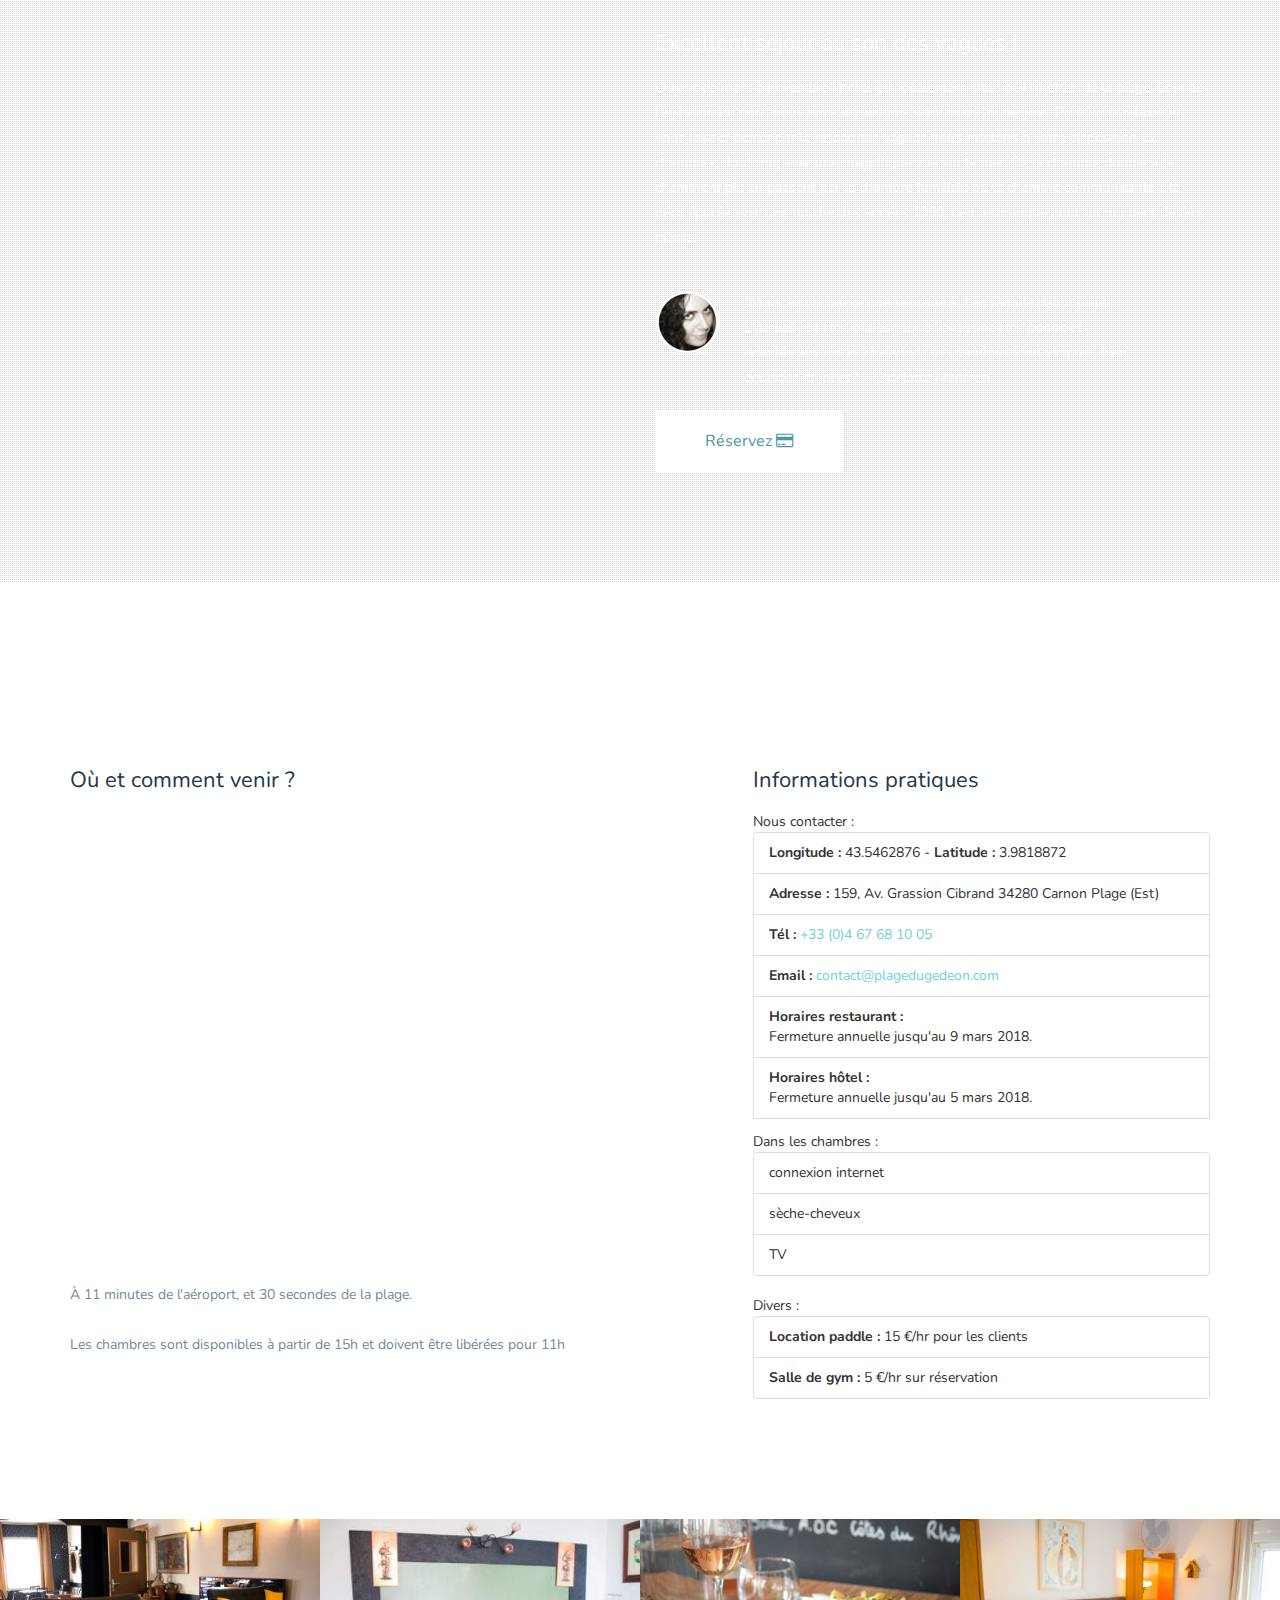
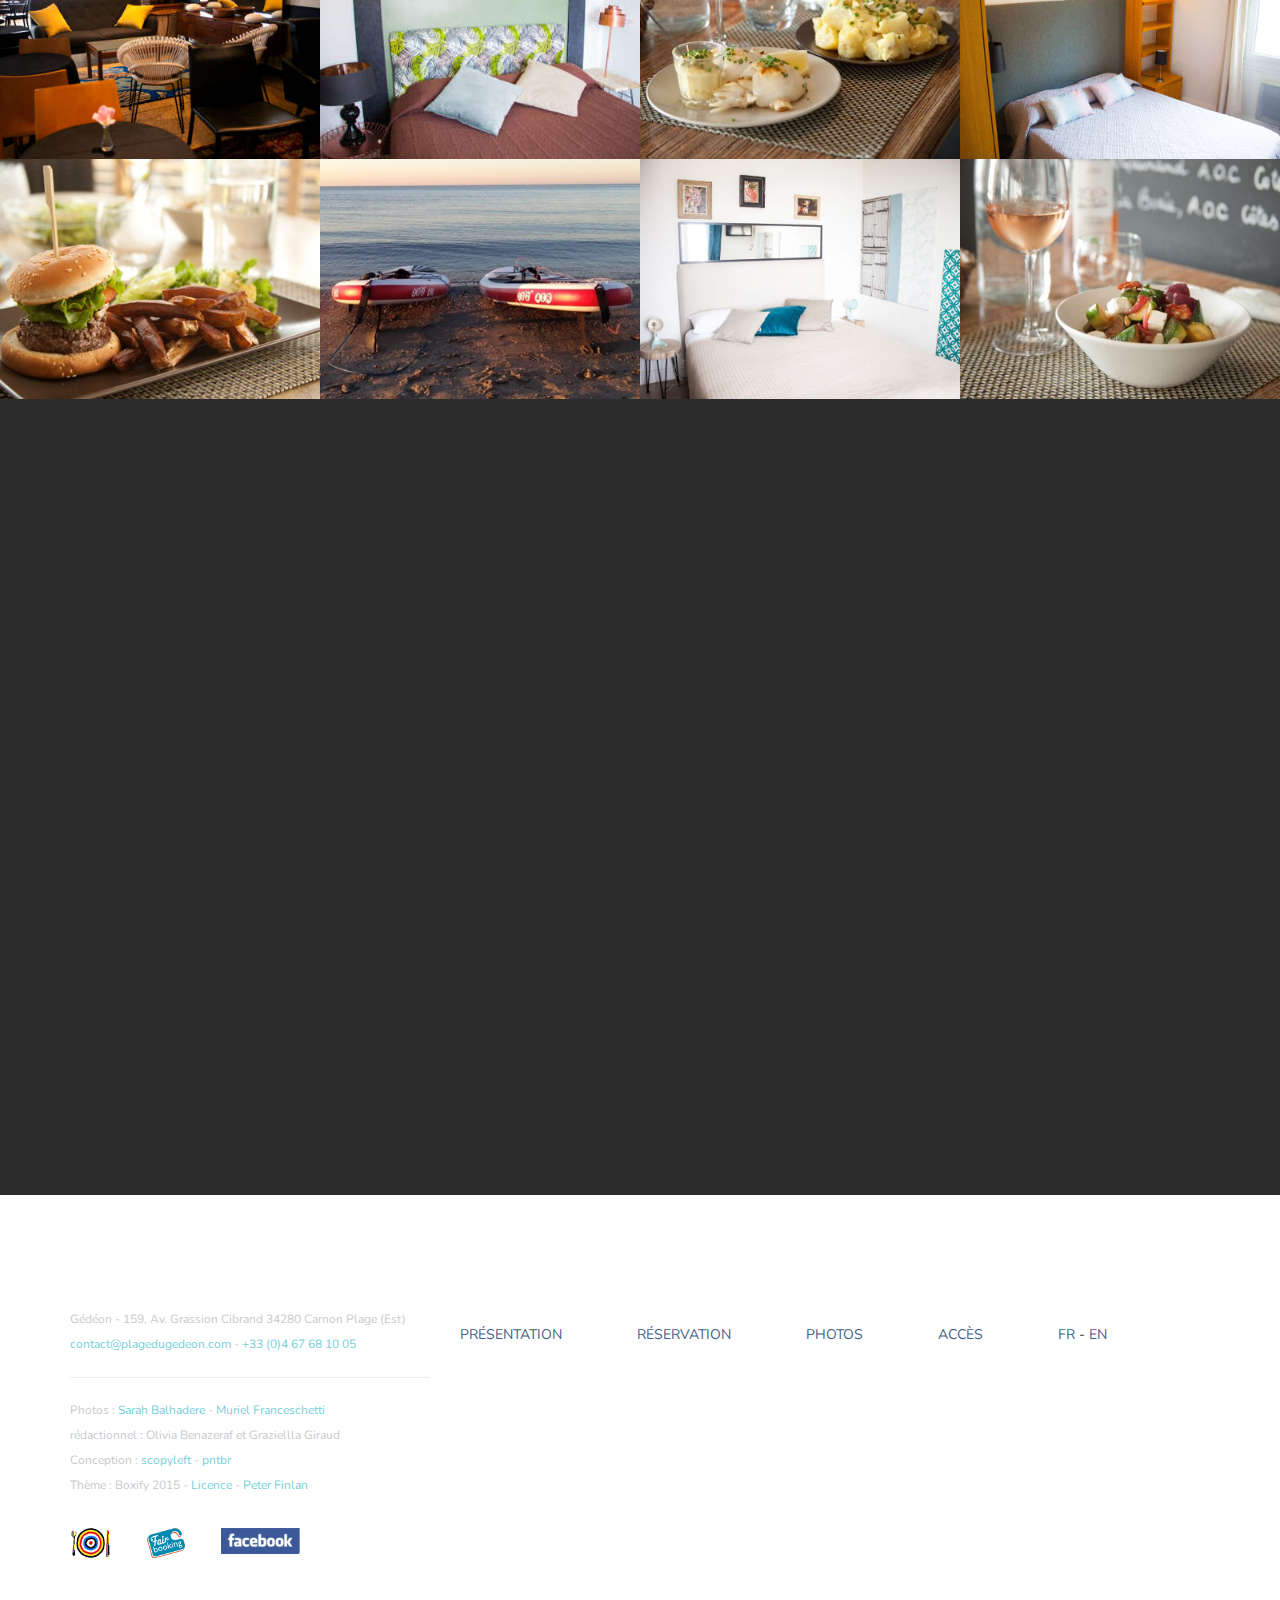
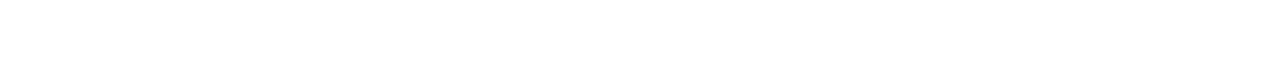
==== commit 1e41139a: "modif mois saisons tarifs" ====
--- a/index.html
+++ b/index.html
@@ -302,10 +302,10 @@
 								<tr>
 									<th></th>
 									<td>
-										<strong>Basse saison</strong><br><em>mars, avril, novembre<br></em>
+										<strong>Basse saison</strong><br><em>mars, octobre, novembre<br></em>
 									</td>
 									<td>
-										<strong>Moyenne saison</strong><br><em>mai, juin, septembre, octobre</em>
+										<strong>Moyenne saison</strong><br><em>avril, mai, juin, septembre, octobre</em>
 									</td>
 									<td>
 										<strong>Haute saison</strong><br><em>juillet, août</em>
